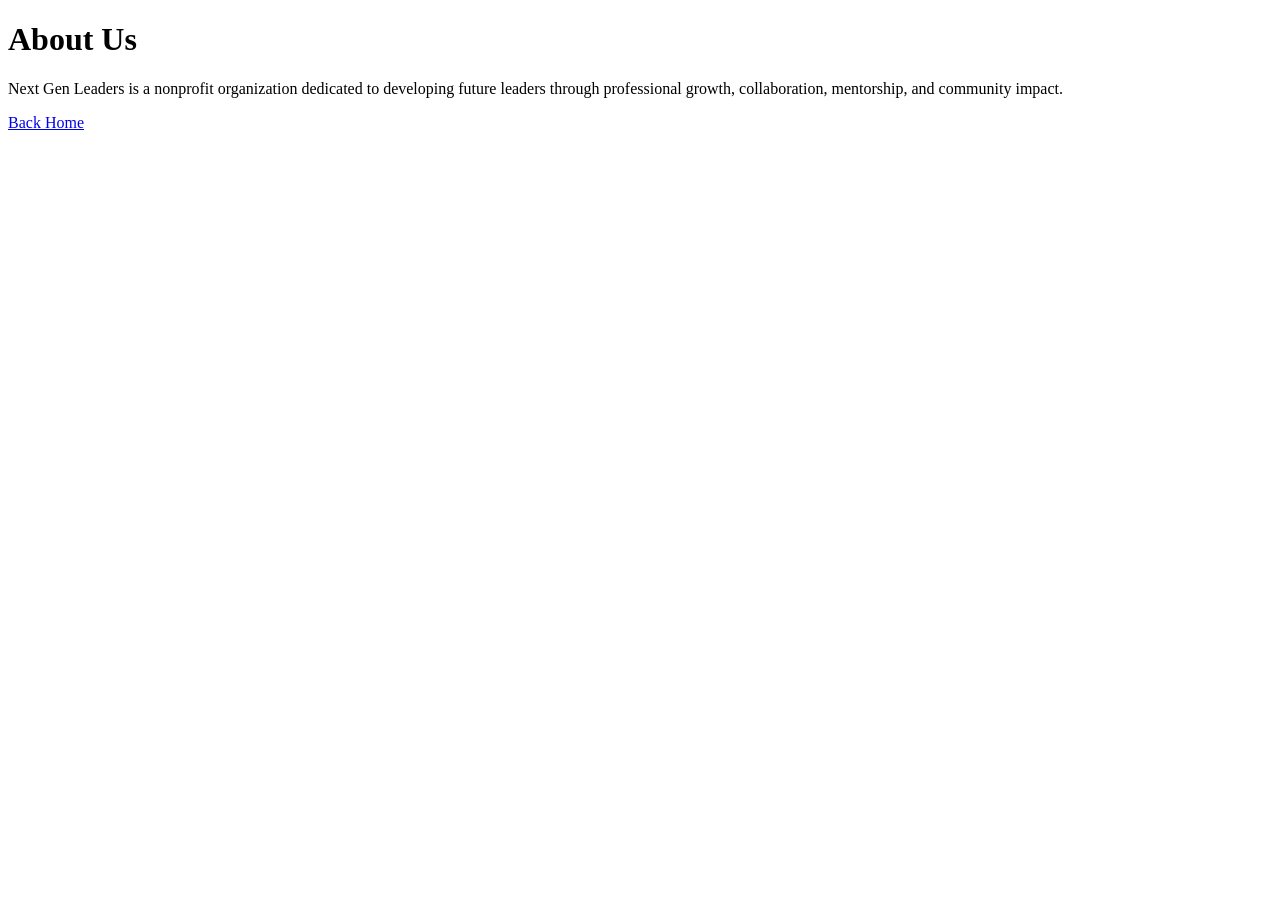
==== about.html @ 7ccaa820 "Create about.html" ====
<!DOCTYPE html>
<html>
<head>
  <title>About Us - Next Gen Leaders</title>
</head>
<body>
  <h1>About Us</h1>

  <p>
    Next Gen Leaders is a nonprofit organization dedicated to developing future leaders through professional growth, collaboration, mentorship, and community impact.
  </p>

  <a href="index.html">Back Home</a>
</body>
</html>
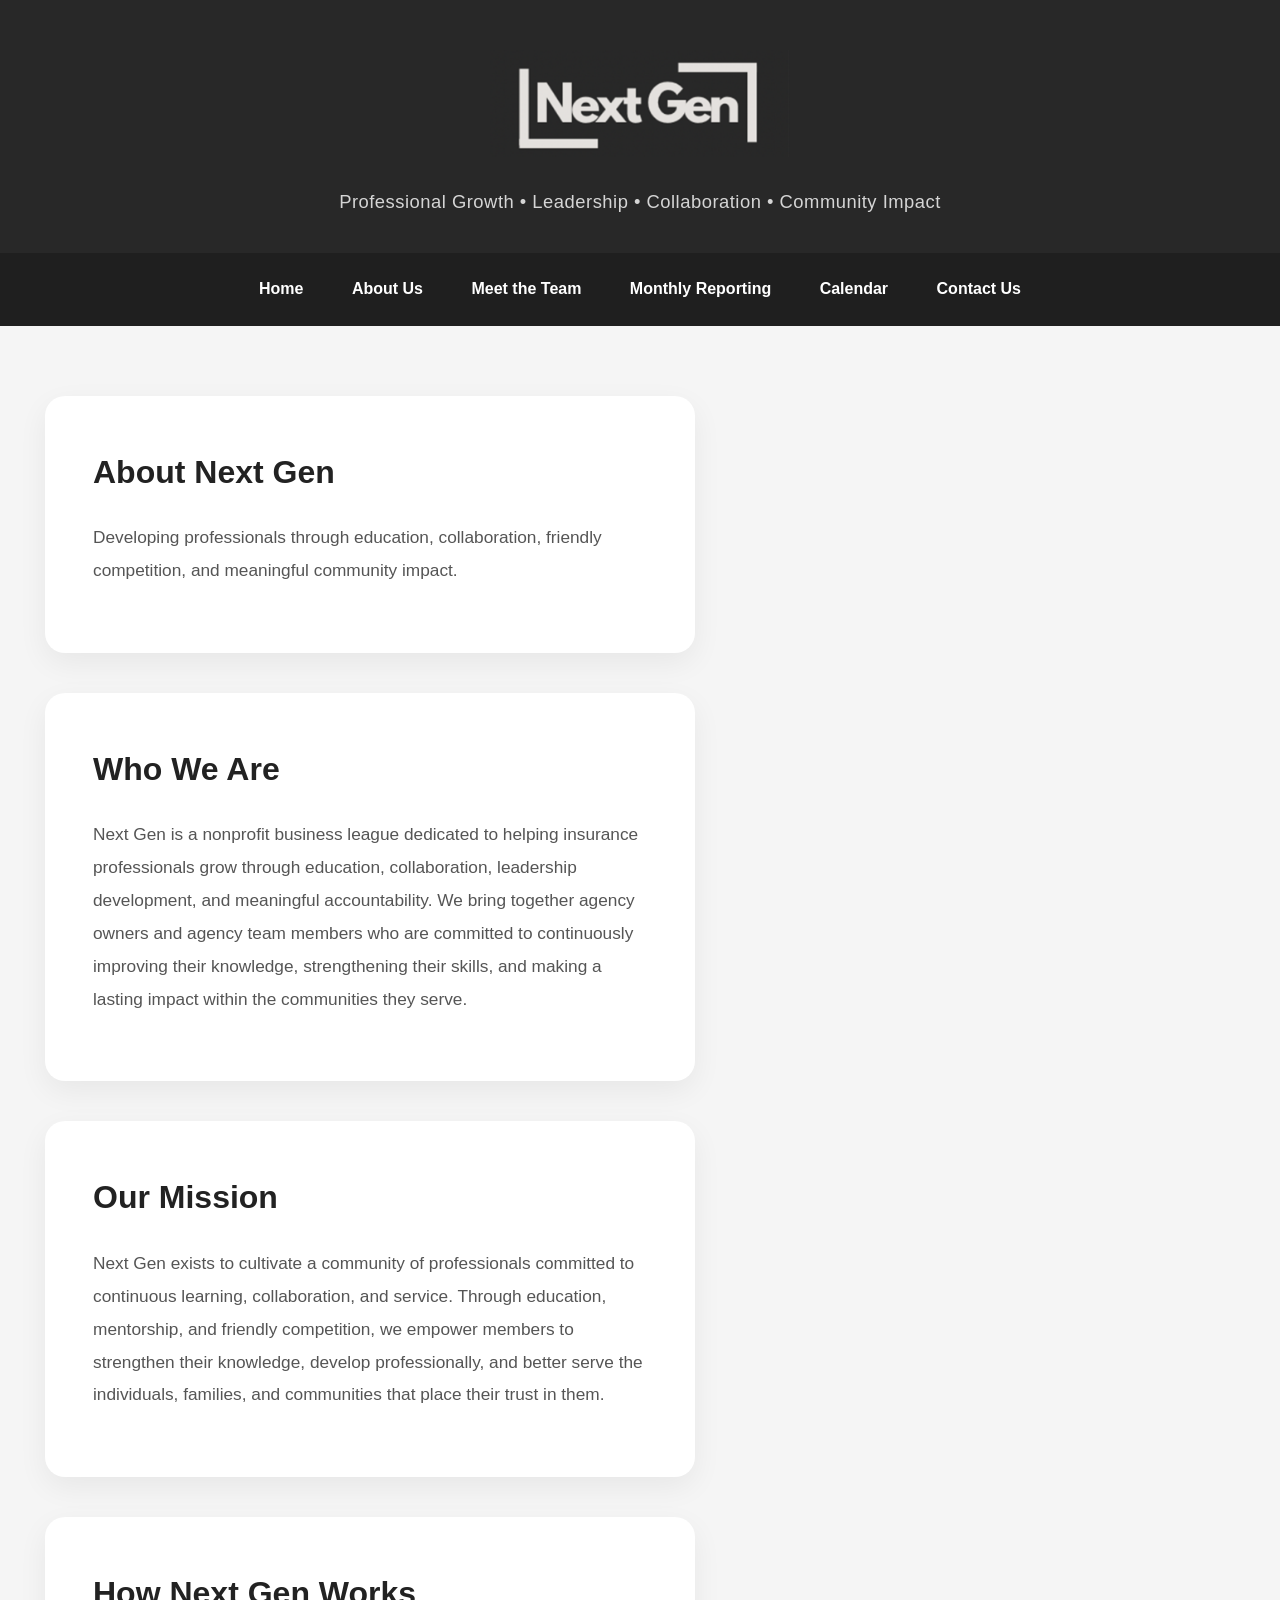
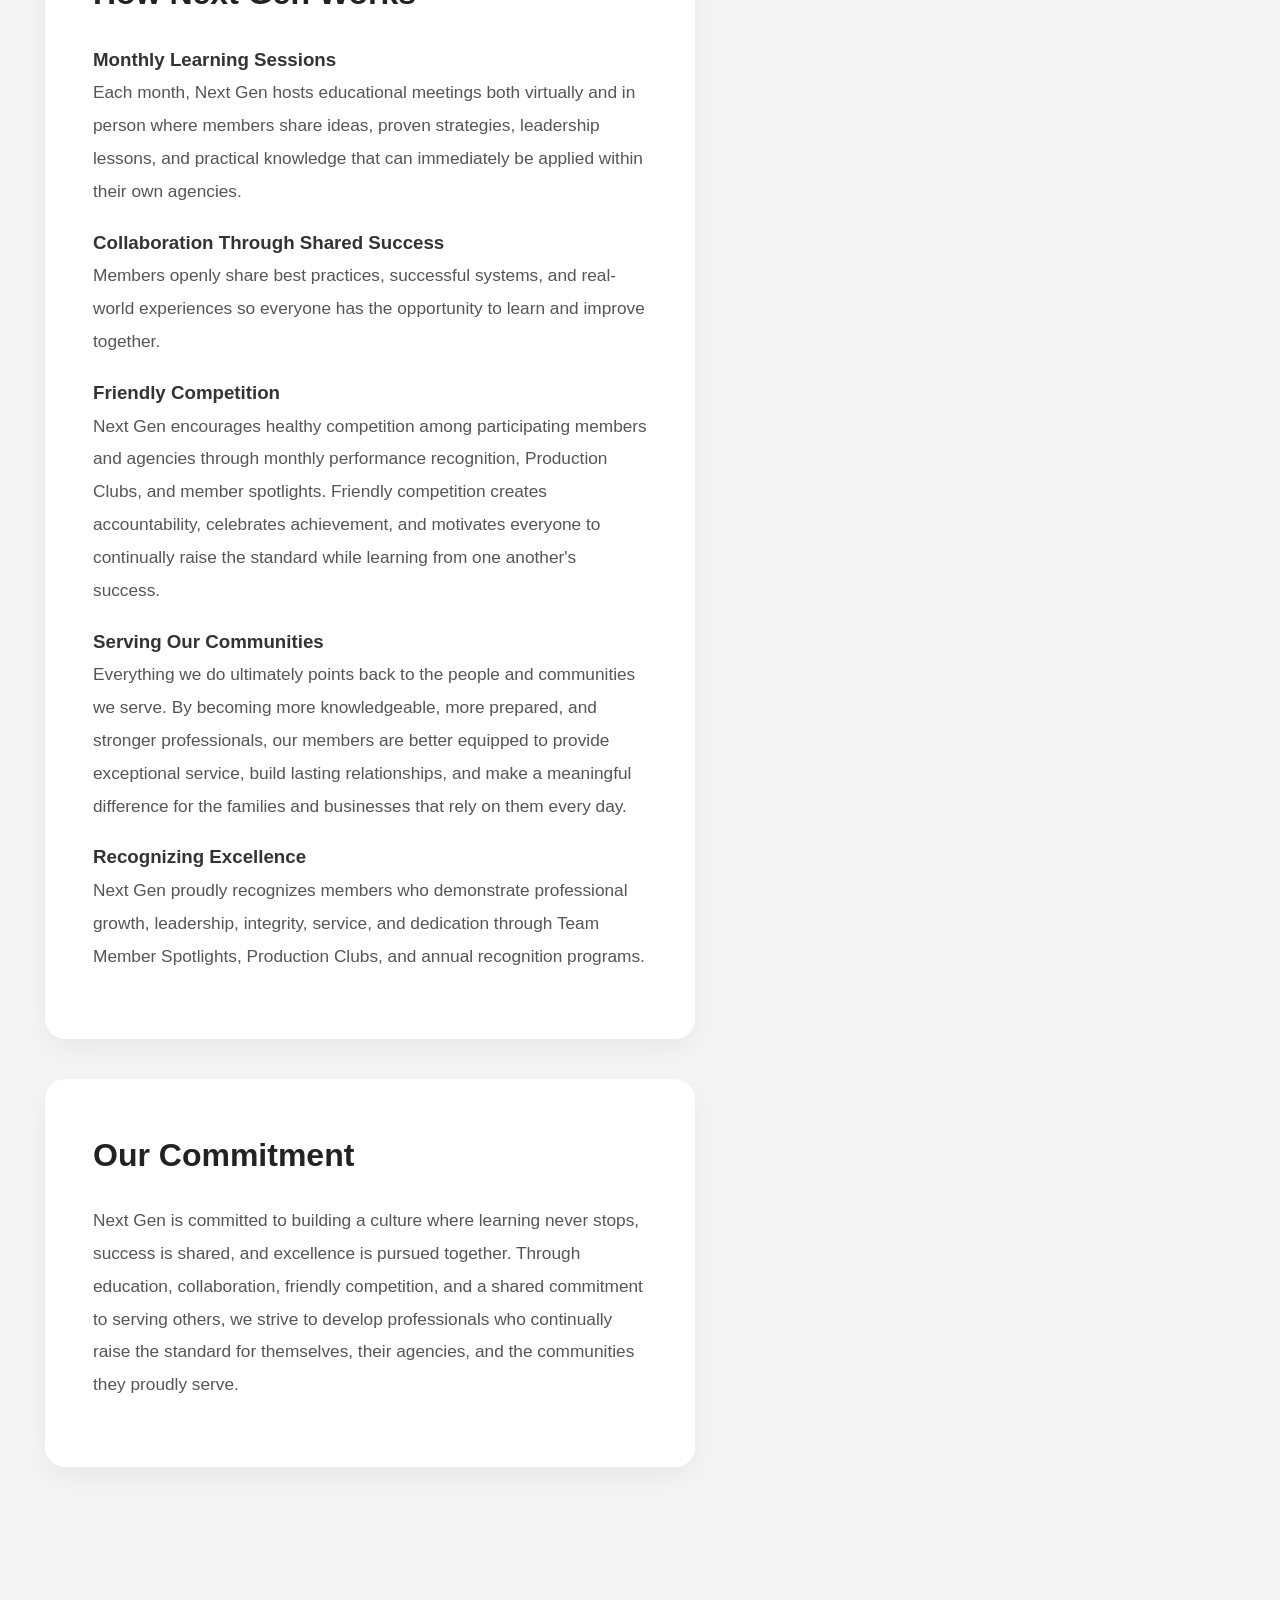
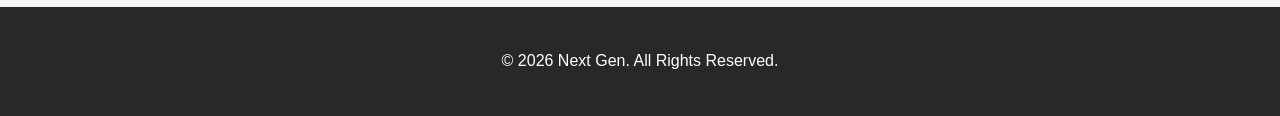
==== commit dddfd915: "Update about.html" ====
--- a/about.html
+++ b/about.html
@@ -1,15 +1,203 @@
 <!DOCTYPE html>
-<html>
+<html lang="en">
+
 <head>
-  <title>About Us - Next Gen Leaders</title>
+<meta charset="UTF-8">
+<meta name="viewport" content="width=device-width, initial-scale=1.0">
+<title>About Next Gen</title>
+
+<link rel="stylesheet" href="style.css">
+
 </head>
+
 <body>
-  <h1>About Us</h1>
-
-  <p>
-    Next Gen Leaders is a nonprofit organization dedicated to developing future leaders through professional growth, collaboration, mentorship, and community impact.
-  </p>
-
-  <a href="index.html">Back Home</a>
+
+<header>
+
+<img src="NEXTGENLOGO.png" alt="Next Gen Logo" class="logo">
+
+<p>
+Professional Growth • Leadership • Collaboration • Community Impact
+</p>
+
+</header>
+
+<nav>
+
+<a href="index.html">Home</a>
+<a href="about.html">About Us</a>
+<a href="team.html">Meet the Team</a>
+<a href="hours.html">Monthly Reporting</a>
+<a href="calendar.html">Calendar</a>
+<a href="contact.html">Contact Us</a>
+
+</nav>
+
+<section class="hero">
+
+<div class="top-cards">
+
+<div class="card">
+
+<h2>About Next Gen</h2>
+
+<p>
+Developing professionals through education, collaboration,
+friendly competition, and meaningful community impact.
+</p>
+
+</div>
+
+<div class="card">
+
+<h2>Who We Are</h2>
+
+<p>
+
+Next Gen is a nonprofit business league dedicated to helping insurance
+professionals grow through education, collaboration,
+leadership development, and meaningful accountability.
+
+We bring together agency owners and agency team members who
+are committed to continuously improving their knowledge,
+strengthening their skills,
+and making a lasting impact within the communities they serve.
+
+</p>
+
+</div>
+
+<div class="card">
+
+<h2>Our Mission</h2>
+
+<p>
+
+Next Gen exists to cultivate a community of professionals committed
+to continuous learning, collaboration, and service.
+
+Through education, mentorship, and friendly competition,
+we empower members to strengthen their knowledge,
+develop professionally,
+and better serve the individuals,
+families,
+and communities that place their trust in them.
+
+</p>
+
+</div>
+
+<div class="card">
+
+<h2>How Next Gen Works</h2>
+
+<h3>Monthly Learning Sessions</h3>
+
+<p>
+
+Each month, Next Gen hosts educational meetings both virtually
+and in person where members share ideas,
+proven strategies,
+leadership lessons,
+and practical knowledge that can immediately be applied
+within their own agencies.
+
+</p>
+
+<h3>Collaboration Through Shared Success</h3>
+
+<p>
+
+Members openly share best practices,
+successful systems,
+and real-world experiences so everyone has the opportunity
+to learn and improve together.
+
+</p>
+
+<h3>Friendly Competition</h3>
+
+<p>
+
+Next Gen encourages healthy competition among participating
+members and agencies through monthly performance recognition,
+Production Clubs,
+and member spotlights.
+
+Friendly competition creates accountability,
+celebrates achievement,
+and motivates everyone to continually raise the standard
+while learning from one another's success.
+
+</p>
+
+<h3>Serving Our Communities</h3>
+
+<p>
+
+Everything we do ultimately points back to the people and
+communities we serve.
+
+By becoming more knowledgeable,
+more prepared,
+and stronger professionals,
+our members are better equipped to provide exceptional service,
+build lasting relationships,
+and make a meaningful difference for the families and businesses
+that rely on them every day.
+
+</p>
+
+<h3>Recognizing Excellence</h3>
+
+<p>
+
+Next Gen proudly recognizes members who demonstrate
+professional growth,
+leadership,
+integrity,
+service,
+and dedication through Team Member Spotlights,
+Production Clubs,
+and annual recognition programs.
+
+</p>
+
+</div>
+
+<div class="card">
+
+<h2>Our Commitment</h2>
+
+<p>
+
+Next Gen is committed to building a culture where learning never stops,
+success is shared,
+and excellence is pursued together.
+
+Through education,
+collaboration,
+friendly competition,
+and a shared commitment to serving others,
+we strive to develop professionals who continually raise the standard
+for themselves,
+their agencies,
+and the communities they proudly serve.
+
+</p>
+
+</div>
+
+</div>
+
+</section>
+
+<footer>
+
+<p>© 2026 Next Gen. All Rights Reserved.</p>
+
+</footer>
+
 </body>
+
 </html>
--- a/style.css
+++ b/style.css
@@ -0,0 +1,202 @@
+*{
+margin:0;
+padding:0;
+box-sizing:border-box;
+}
+
+body{
+font-family:Arial, Helvetica, sans-serif;
+background:#f5f5f5;
+color:#333;
+line-height:1.8;
+}
+
+/* ================= HEADER ================= */
+
+header{
+background:#282828;
+color:white;
+text-align:center;
+padding:50px 20px 35px;
+}
+
+.logo{
+width:300px;
+max-width:90%;
+margin-bottom:18px;
+}
+
+header p{
+color:#d5d5d5;
+font-size:1.15rem;
+letter-spacing:.5px;
+}
+
+/* ================= HERO ================= */
+
+.hero-image{
+height:500px;
+background:
+linear-gradient(rgba(0,0,0,.45),rgba(0,0,0,.45)),
+url(‘https://images.unsplash.com/photo-1522202176988-66273c2fd55f’);
+background-size:cover;
+background-position:center;
+}
+
+.hero-overlay{
+height:100%;
+display:flex;
+flex-direction:column;
+justify-content:center;
+align-items:center;
+text-align:center;
+color:white;
+padding:20px;
+}
+
+.hero-overlay h2{
+font-size:3.6rem;
+margin-bottom:18px;
+font-weight:700;
+}
+
+.hero-overlay p{
+font-size:1.3rem;
+max-width:750px;
+margin-bottom:30px;
+}
+
+/* ================= NAV ================= */
+
+nav{
+background:#1f1f1f;
+padding:22px;
+text-align:center;
+}
+
+nav a{
+color:white;
+text-decoration:none;
+margin:0 22px;
+font-weight:600;
+transition:.25s;
+}
+
+nav a:hover{
+color:#d9d9d9;
+}
+
+/* ================= PAGE ================= */
+
+.hero{
+max-width:1500px;
+margin:auto;
+padding:70px 45px;
+display:grid;
+grid-template-columns:1.3fr 1fr;
+gap:40px;
+}
+
+/* LEFT COLUMN */
+
+.top-cards{
+display:flex;
+flex-direction:column;
+gap:40px;
+}
+
+/* RIGHT COLUMN */
+
+.bottom-cards{
+display:flex;
+flex-direction:column;
+gap:40px;
+}
+
+/* ================= CARDS ================= */
+
+.card{
+background:white;
+border-radius:20px;
+padding:48px;
+box-shadow:0 10px 30px rgba(0,0,0,.06);
+transition:.25s ease;
+}
+
+.card:hover{
+transform:translateY(-8px);
+box-shadow:0 18px 45px rgba(0,0,0,.10);
+}
+
+.card h2{
+color:#222;
+font-size:2rem;
+margin-bottom:20px;
+}
+
+.card p{
+color:#555;
+font-size:1.08rem;
+line-height:1.9;
+margin-bottom:18px;
+}
+
+/* ================= BUTTON ================= */
+
+.button{
+display:inline-block;
+background:#282828;
+color:white;
+text-decoration:none;
+padding:15px 34px;
+border-radius:999px;
+font-weight:bold;
+transition:.25s;
+}
+
+.button:hover{
+background:#111;
+}
+
+/* ================= FOOTER ================= */
+
+footer{
+background:#282828;
+color:white;
+text-align:center;
+padding:40px;
+margin-top:70px;
+}
+
+/* ================= MOBILE ================= */
+
+@media(max-width:1000px){
+
+.hero{
+    grid-template-columns:1fr;
+    padding:45px 20px;
+}
+.hero-image{
+    height:350px;
+}
+.hero-overlay h2{
+    font-size:2.4rem;
+}
+nav{
+    padding:16px;
+}
+nav a{
+    display:inline-block;
+    margin:8px 10px;
+}
+.card{
+    padding:32px;
+}
+.card h2{
+    font-size:1.6rem;
+}
+.logo{
+    width:240px;
+}
+
+}
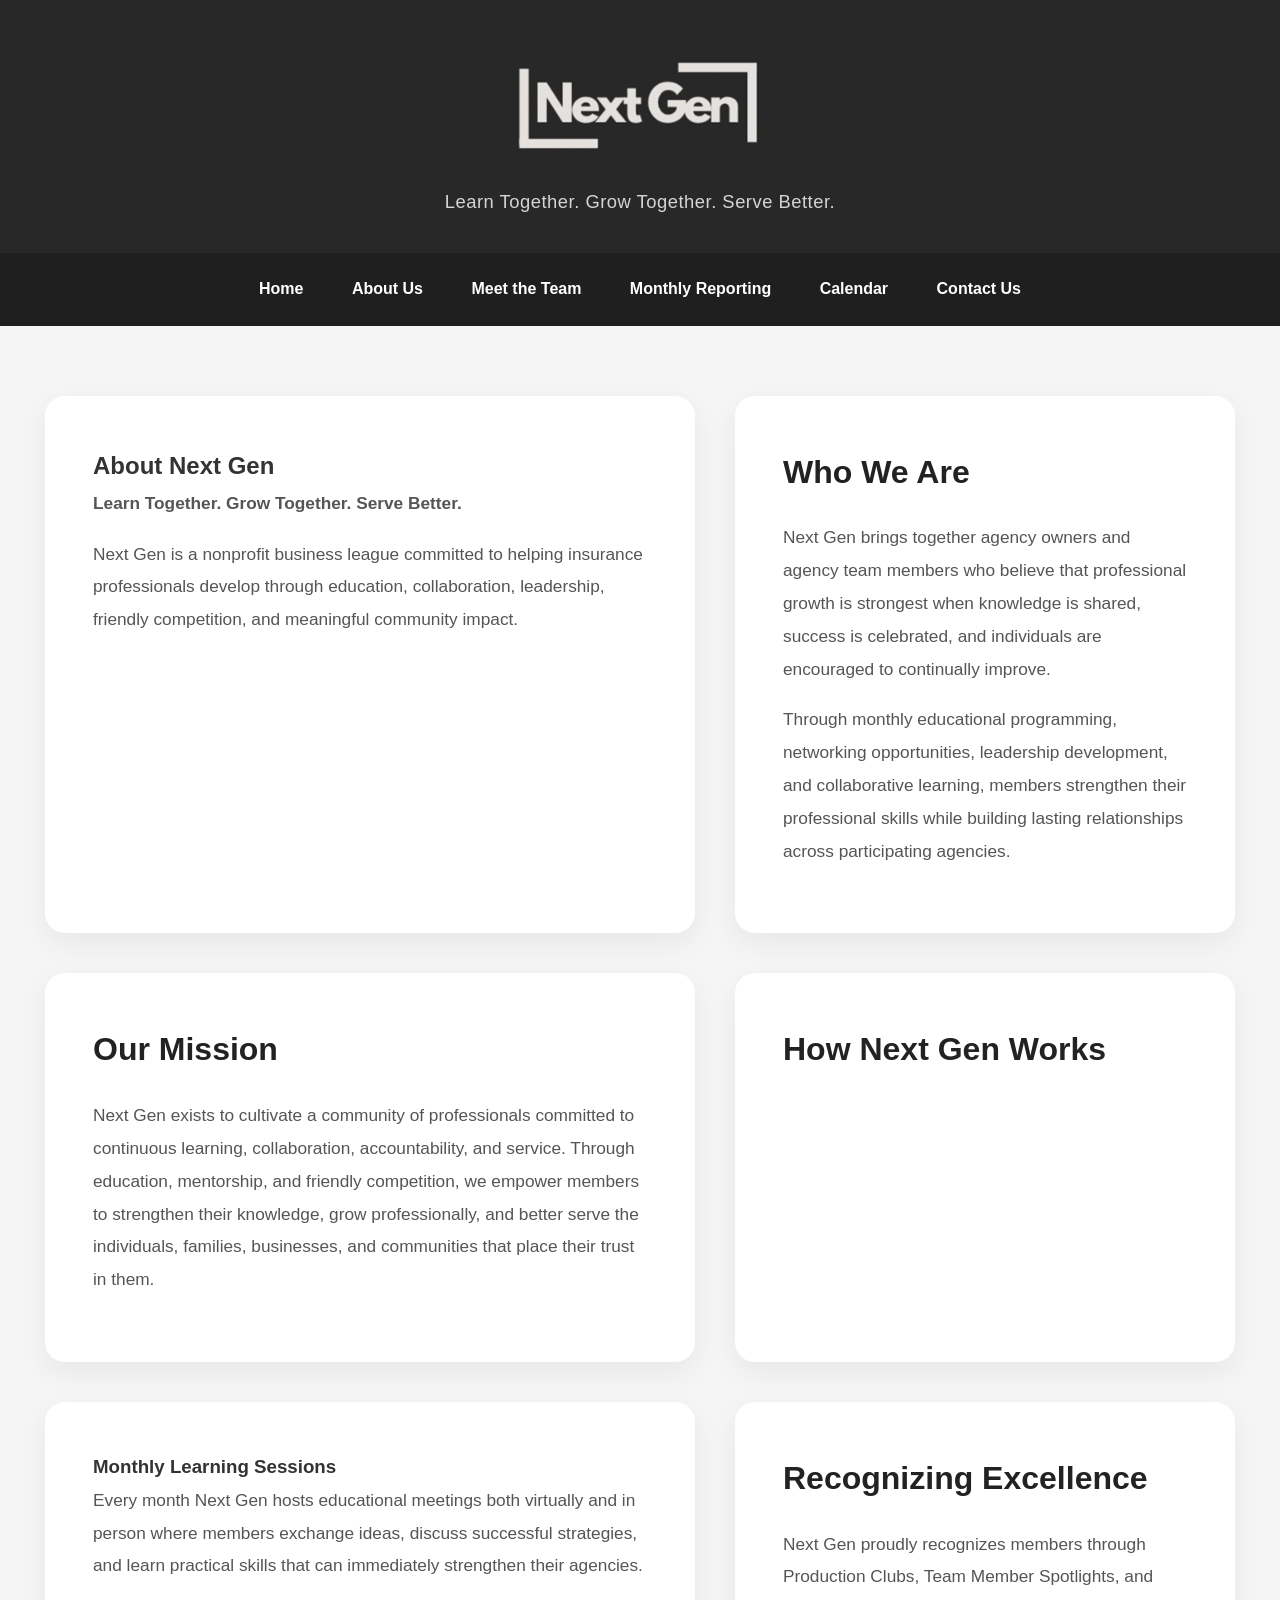
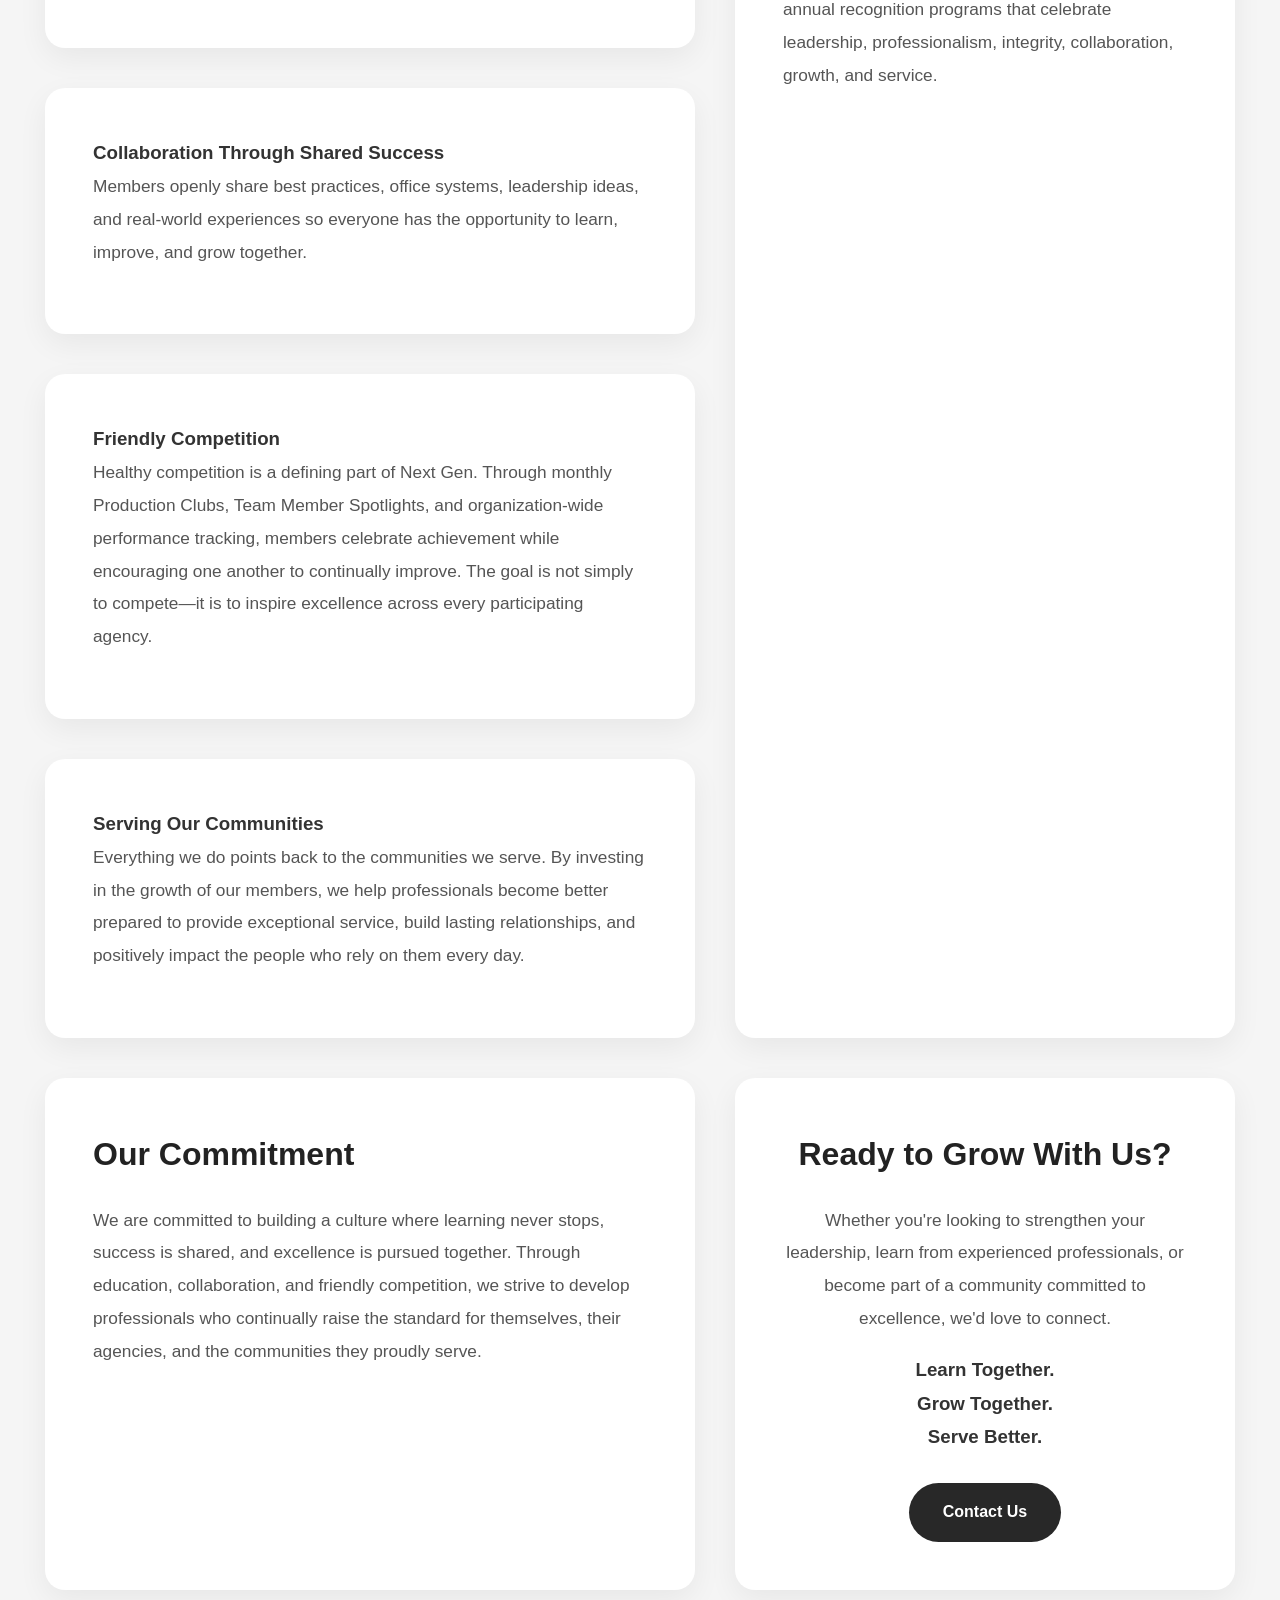
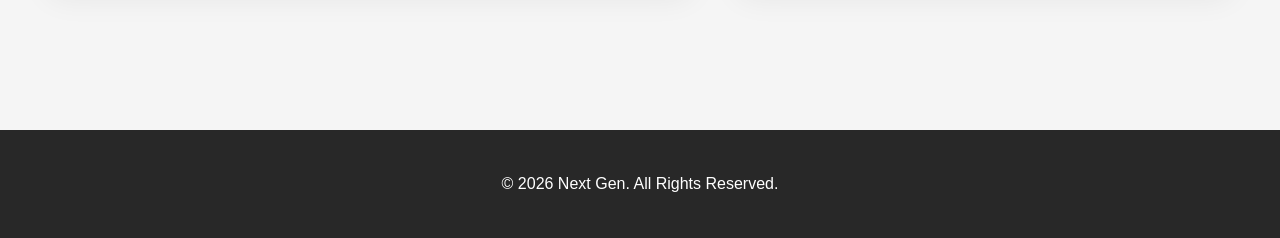
==== commit 5118c785: "Add files via upload" ====
--- a/about.html
+++ b/about.html
@@ -1,203 +1,100 @@
 <!DOCTYPE html>
 <html lang="en">
-
 <head>
 <meta charset="UTF-8">
 <meta name="viewport" content="width=device-width, initial-scale=1.0">
 <title>About Next Gen</title>
-
 <link rel="stylesheet" href="style.css">
-
 </head>
-
 <body>
 
 <header>
-
-<img src="NEXTGENLOGO.png" alt="Next Gen Logo" class="logo">
-
-<p>
-Professional Growth • Leadership • Collaboration • Community Impact
-</p>
-
+    <img src="NEXTGENLOGO.png" alt="Next Gen Logo" class="logo">
+    <p>Learn Together. Grow Together. Serve Better.</p>
 </header>
 
 <nav>
-
-<a href="index.html">Home</a>
-<a href="about.html">About Us</a>
-<a href="team.html">Meet the Team</a>
-<a href="hours.html">Monthly Reporting</a>
-<a href="calendar.html">Calendar</a>
-<a href="contact.html">Contact Us</a>
-
+    <a href="index.html">Home</a>
+    <a href="about.html">About Us</a>
+    <a href="team.html">Meet the Team</a>
+    <a href="hours.html">Monthly Reporting</a>
+    <a href="calendar.html">Calendar</a>
+    <a href="contact.html">Contact Us</a>
 </nav>
 
 <section class="hero">
 
-<div class="top-cards">
+<div class="card">
+<h1>About Next Gen</h1>
+<p><strong>Learn Together. Grow Together. Serve Better.</strong></p>
+<p>Next Gen is a nonprofit business league committed to helping insurance professionals develop through education, collaboration, leadership, friendly competition, and meaningful community impact.</p>
+</div>
 
 <div class="card">
+<h2>Who We Are</h2>
+<p>Next Gen brings together agency owners and agency team members who believe that professional growth is strongest when knowledge is shared, success is celebrated, and individuals are encouraged to continually improve.</p>
 
-<h2>About Next Gen</h2>
+<p>Through monthly educational programming, networking opportunities, leadership development, and collaborative learning, members strengthen their professional skills while building lasting relationships across participating agencies.</p>
+</div>
 
-<p>
-Developing professionals through education, collaboration,
-friendly competition, and meaningful community impact.
-</p>
+<div class="card">
+<h2>Our Mission</h2>
+
+<p>Next Gen exists to cultivate a community of professionals committed to continuous learning, collaboration, accountability, and service. Through education, mentorship, and friendly competition, we empower members to strengthen their knowledge, grow professionally, and better serve the individuals, families, businesses, and communities that place their trust in them.</p>
 
 </div>
 
 <div class="card">
+<h2>How Next Gen Works</h2>
+</div>
 
-<h2>Who We Are</h2>
+<div class="bottom-cards">
 
-<p>
+<div class="card">
+<h3>Monthly Learning Sessions</h3>
+<p>Every month Next Gen hosts educational meetings both virtually and in person where members exchange ideas, discuss successful strategies, and learn practical skills that can immediately strengthen their agencies.</p>
+</div>
 
-Next Gen is a nonprofit business league dedicated to helping insurance
-professionals grow through education, collaboration,
-leadership development, and meaningful accountability.
+<div class="card">
+<h3>Collaboration Through Shared Success</h3>
+<p>Members openly share best practices, office systems, leadership ideas, and real-world experiences so everyone has the opportunity to learn, improve, and grow together.</p>
+</div>
 
-We bring together agency owners and agency team members who
-are committed to continuously improving their knowledge,
-strengthening their skills,
-and making a lasting impact within the communities they serve.
+<div class="card">
+<h3>Friendly Competition</h3>
+<p>Healthy competition is a defining part of Next Gen. Through monthly Production Clubs, Team Member Spotlights, and organization-wide performance tracking, members celebrate achievement while encouraging one another to continually improve. The goal is not simply to compete—it is to inspire excellence across every participating agency.</p>
+</div>
 
-</p>
+<div class="card">
+<h3>Serving Our Communities</h3>
+<p>Everything we do points back to the communities we serve. By investing in the growth of our members, we help professionals become better prepared to provide exceptional service, build lasting relationships, and positively impact the people who rely on them every day.</p>
+</div>
 
 </div>
 
 <div class="card">
-
-<h2>Our Mission</h2>
-
-<p>
-
-Next Gen exists to cultivate a community of professionals committed
-to continuous learning, collaboration, and service.
-
-Through education, mentorship, and friendly competition,
-we empower members to strengthen their knowledge,
-develop professionally,
-and better serve the individuals,
-families,
-and communities that place their trust in them.
-
-</p>
-
+<h2>Recognizing Excellence</h2>
+<p>Next Gen proudly recognizes members through Production Clubs, Team Member Spotlights, and annual recognition programs that celebrate leadership, professionalism, integrity, collaboration, growth, and service.</p>
 </div>
 
 <div class="card">
-
-<h2>How Next Gen Works</h2>
-
-<h3>Monthly Learning Sessions</h3>
-
-<p>
-
-Each month, Next Gen hosts educational meetings both virtually
-and in person where members share ideas,
-proven strategies,
-leadership lessons,
-and practical knowledge that can immediately be applied
-within their own agencies.
-
-</p>
-
-<h3>Collaboration Through Shared Success</h3>
-
-<p>
-
-Members openly share best practices,
-successful systems,
-and real-world experiences so everyone has the opportunity
-to learn and improve together.
-
-</p>
-
-<h3>Friendly Competition</h3>
-
-<p>
-
-Next Gen encourages healthy competition among participating
-members and agencies through monthly performance recognition,
-Production Clubs,
-and member spotlights.
-
-Friendly competition creates accountability,
-celebrates achievement,
-and motivates everyone to continually raise the standard
-while learning from one another's success.
-
-</p>
-
-<h3>Serving Our Communities</h3>
-
-<p>
-
-Everything we do ultimately points back to the people and
-communities we serve.
-
-By becoming more knowledgeable,
-more prepared,
-and stronger professionals,
-our members are better equipped to provide exceptional service,
-build lasting relationships,
-and make a meaningful difference for the families and businesses
-that rely on them every day.
-
-</p>
-
-<h3>Recognizing Excellence</h3>
-
-<p>
-
-Next Gen proudly recognizes members who demonstrate
-professional growth,
-leadership,
-integrity,
-service,
-and dedication through Team Member Spotlights,
-Production Clubs,
-and annual recognition programs.
-
-</p>
-
+<h2>Our Commitment</h2>
+<p>We are committed to building a culture where learning never stops, success is shared, and excellence is pursued together. Through education, collaboration, and friendly competition, we strive to develop professionals who continually raise the standard for themselves, their agencies, and the communities they proudly serve.</p>
 </div>
 
-<div class="card">
-
-<h2>Our Commitment</h2>
-
-<p>
-
-Next Gen is committed to building a culture where learning never stops,
-success is shared,
-and excellence is pursued together.
-
-Through education,
-collaboration,
-friendly competition,
-and a shared commitment to serving others,
-we strive to develop professionals who continually raise the standard
-for themselves,
-their agencies,
-and the communities they proudly serve.
-
-</p>
-
-</div>
-
+<div class="card" style="text-align:center;">
+<h2>Ready to Grow With Us?</h2>
+<p>Whether you're looking to strengthen your leadership, learn from experienced professionals, or become part of a community committed to excellence, we'd love to connect.</p>
+<h3>Learn Together.<br>Grow Together.<br>Serve Better.</h3>
+<br>
+<a href="contact.html" class="button">Contact Us</a>
 </div>
 
 </section>
 
 <footer>
-
 <p>© 2026 Next Gen. All Rights Reserved.</p>
-
 </footer>
 
 </body>
-
 </html>
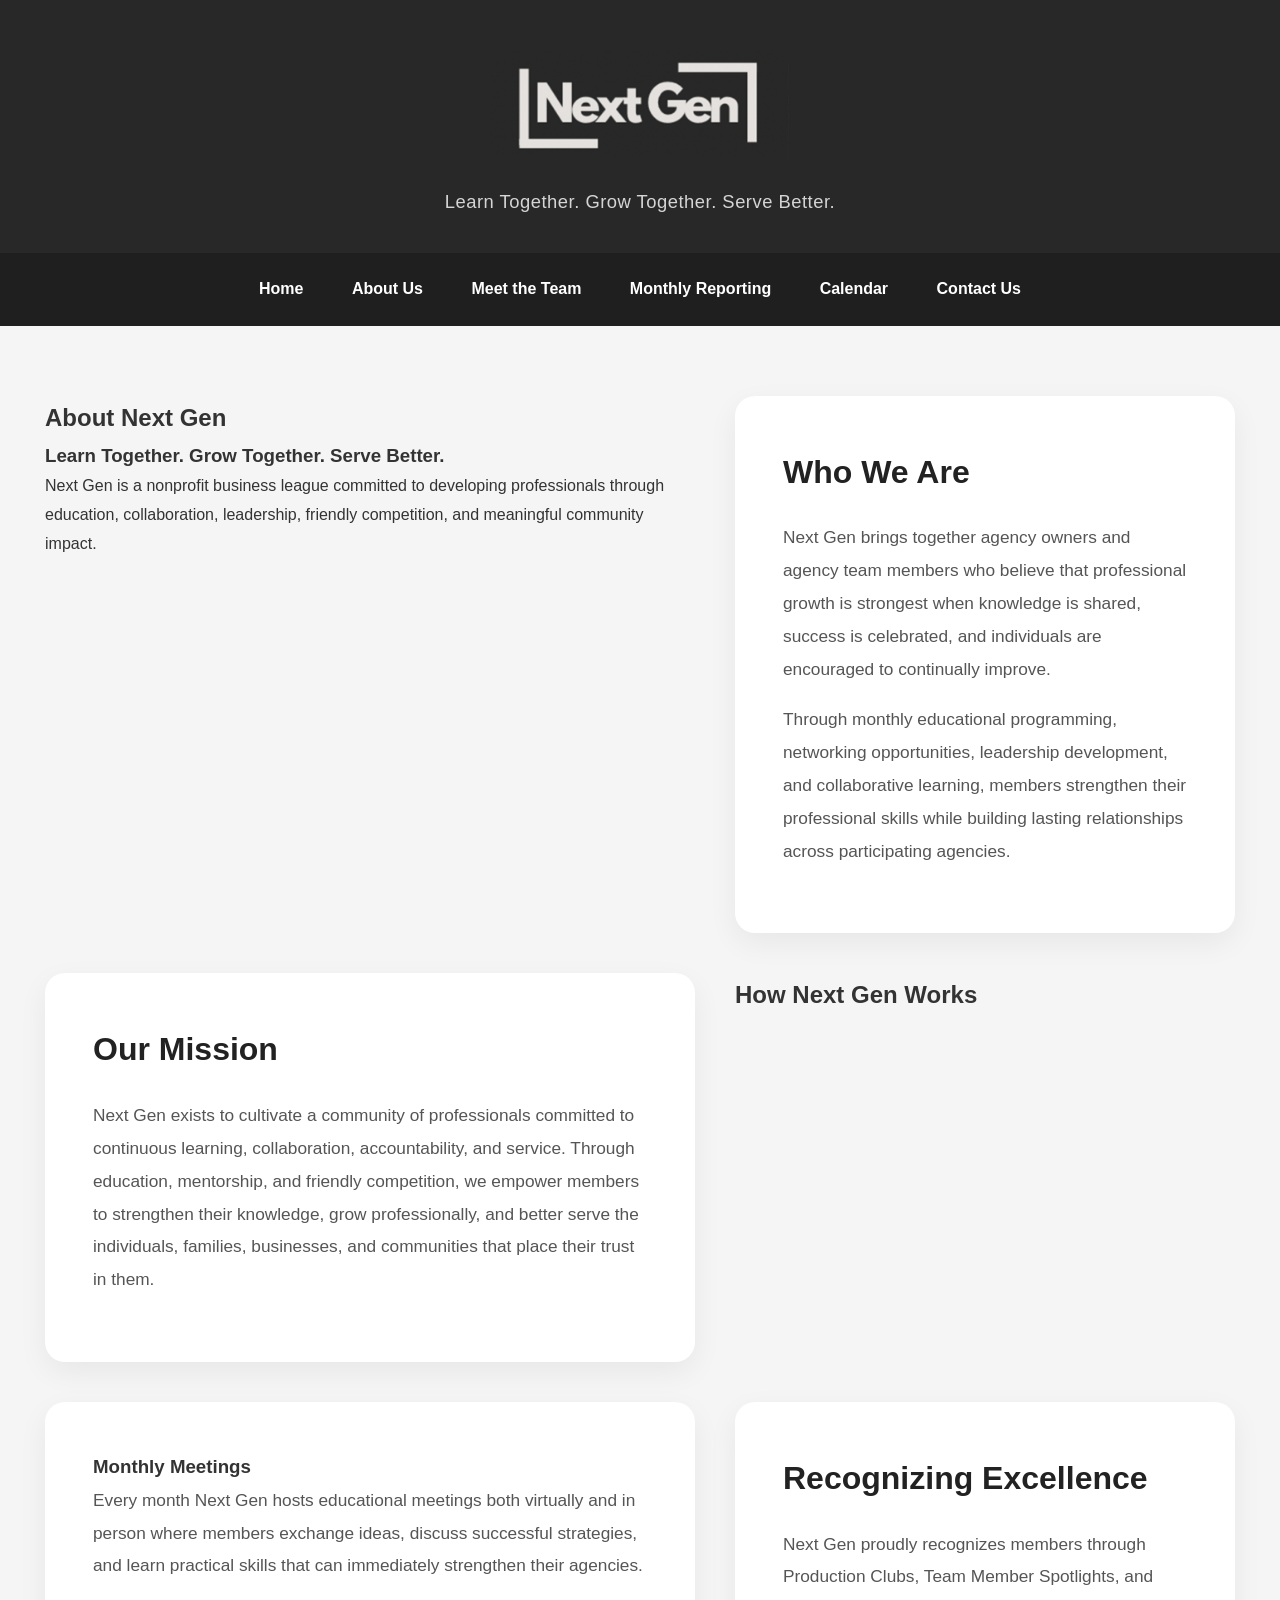
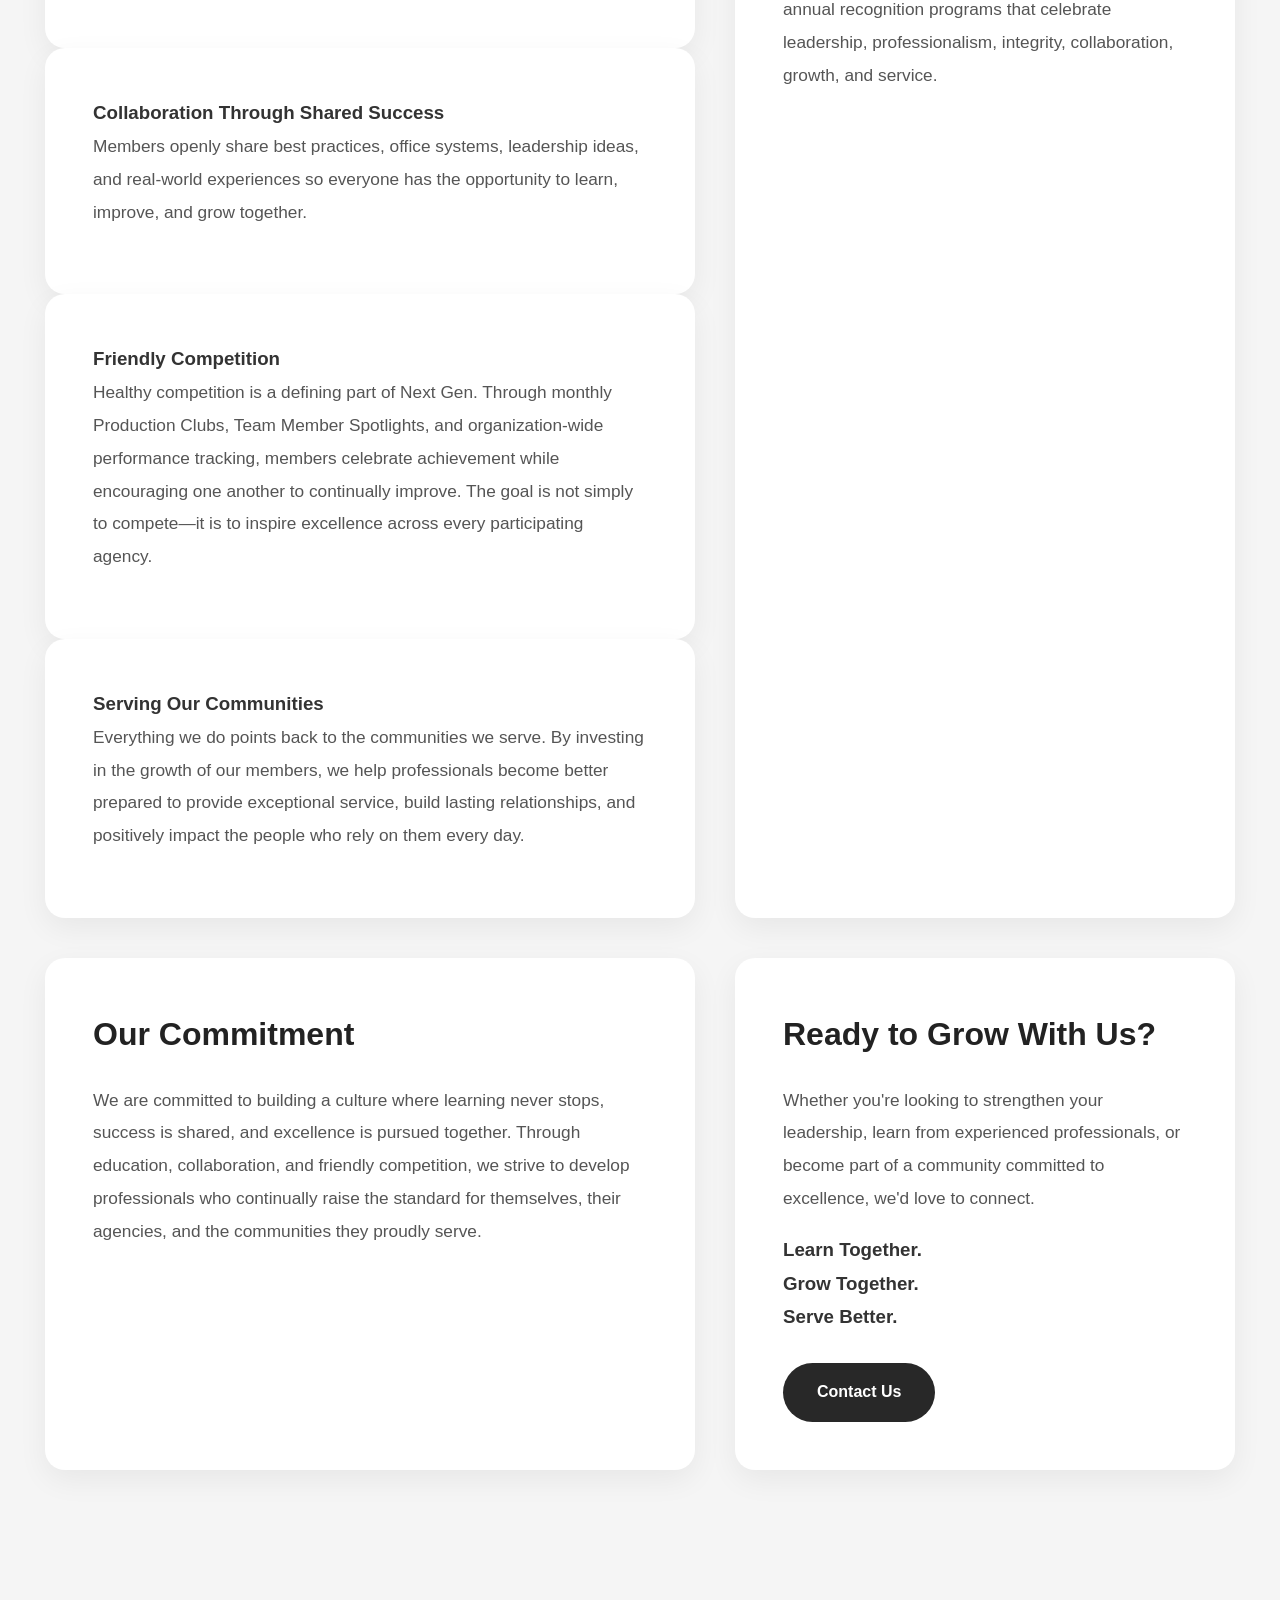
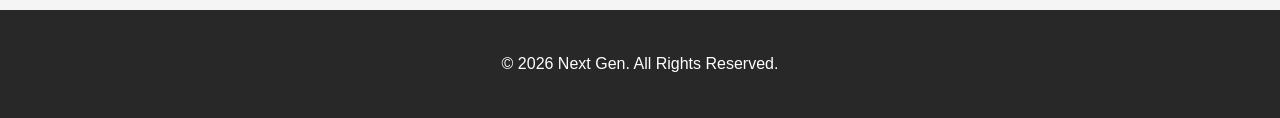
==== commit 89f0b264: "Update about.html" ====
--- a/about.html
+++ b/about.html
@@ -24,10 +24,24 @@
 
 <section class="hero">
 
-<div class="card">
+<div class="about-hero">
+
 <h1>About Next Gen</h1>
-<p><strong>Learn Together. Grow Together. Serve Better.</strong></p>
-<p>Next Gen is a nonprofit business league committed to helping insurance professionals develop through education, collaboration, leadership, friendly competition, and meaningful community impact.</p>
+
+<h3>Learn Together. Grow Together. Serve Better.</h3>
+
+<p>
+
+Next Gen is a nonprofit business league committed to developing
+
+professionals through education, collaboration,
+
+leadership, friendly competition,
+
+and meaningful community impact.
+
+</p>
+
 </div>
 
 <div class="card">
@@ -44,14 +58,16 @@
 
 </div>
 
+<h2 class="section-title">
+
+How Next Gen Works
+
+</h2>
+    
+<div class="feature-grid">
+    
 <div class="card">
-<h2>How Next Gen Works</h2>
-</div>
-
-<div class="bottom-cards">
-
-<div class="card">
-<h3>Monthly Learning Sessions</h3>
+<h3>Monthly Meetings</h3>
 <p>Every month Next Gen hosts educational meetings both virtually and in person where members exchange ideas, discuss successful strategies, and learn practical skills that can immediately strengthen their agencies.</p>
 </div>
 
@@ -82,7 +98,7 @@
 <p>We are committed to building a culture where learning never stops, success is shared, and excellence is pursued together. Through education, collaboration, and friendly competition, we strive to develop professionals who continually raise the standard for themselves, their agencies, and the communities they proudly serve.</p>
 </div>
 
-<div class="card" style="text-align:center;">
+<div class="card cta-card">
 <h2>Ready to Grow With Us?</h2>
 <p>Whether you're looking to strengthen your leadership, learn from experienced professionals, or become part of a community committed to excellence, we'd love to connect.</p>
 <h3>Learn Together.<br>Grow Together.<br>Serve Better.</h3>
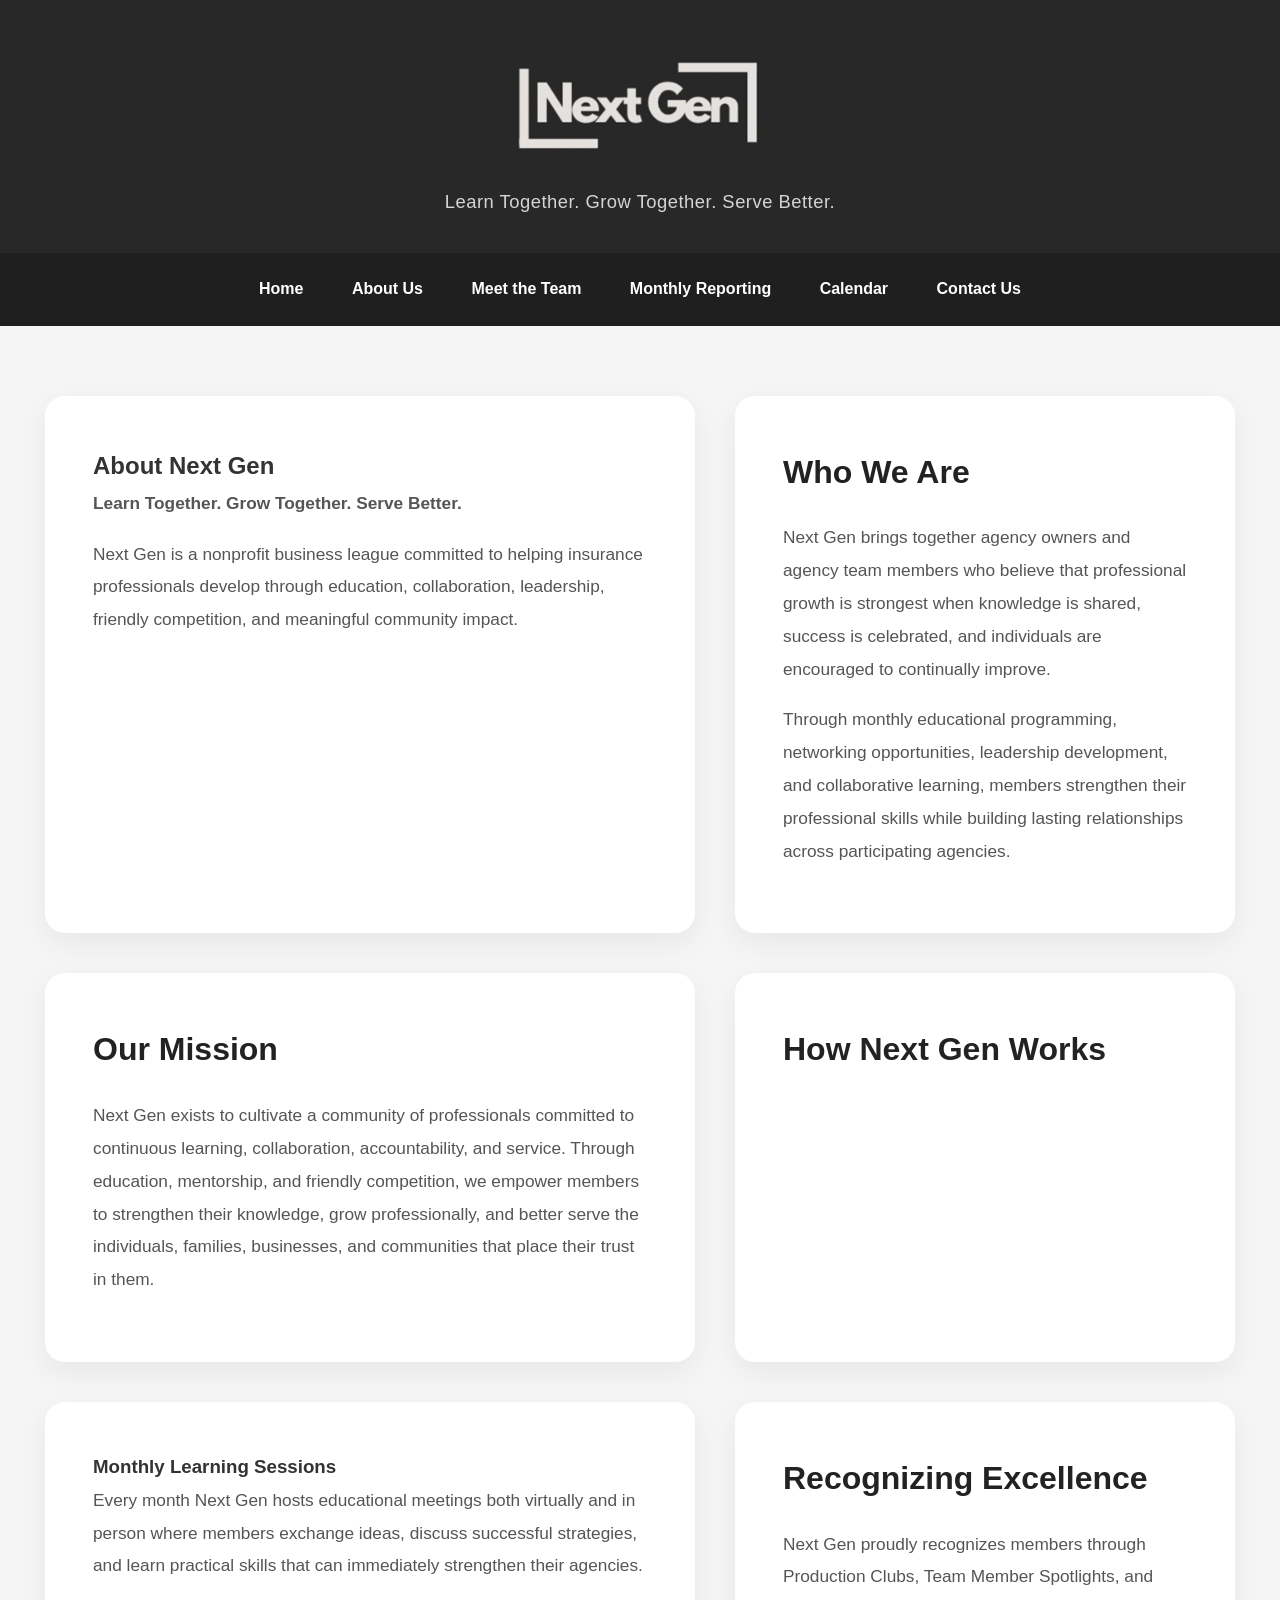
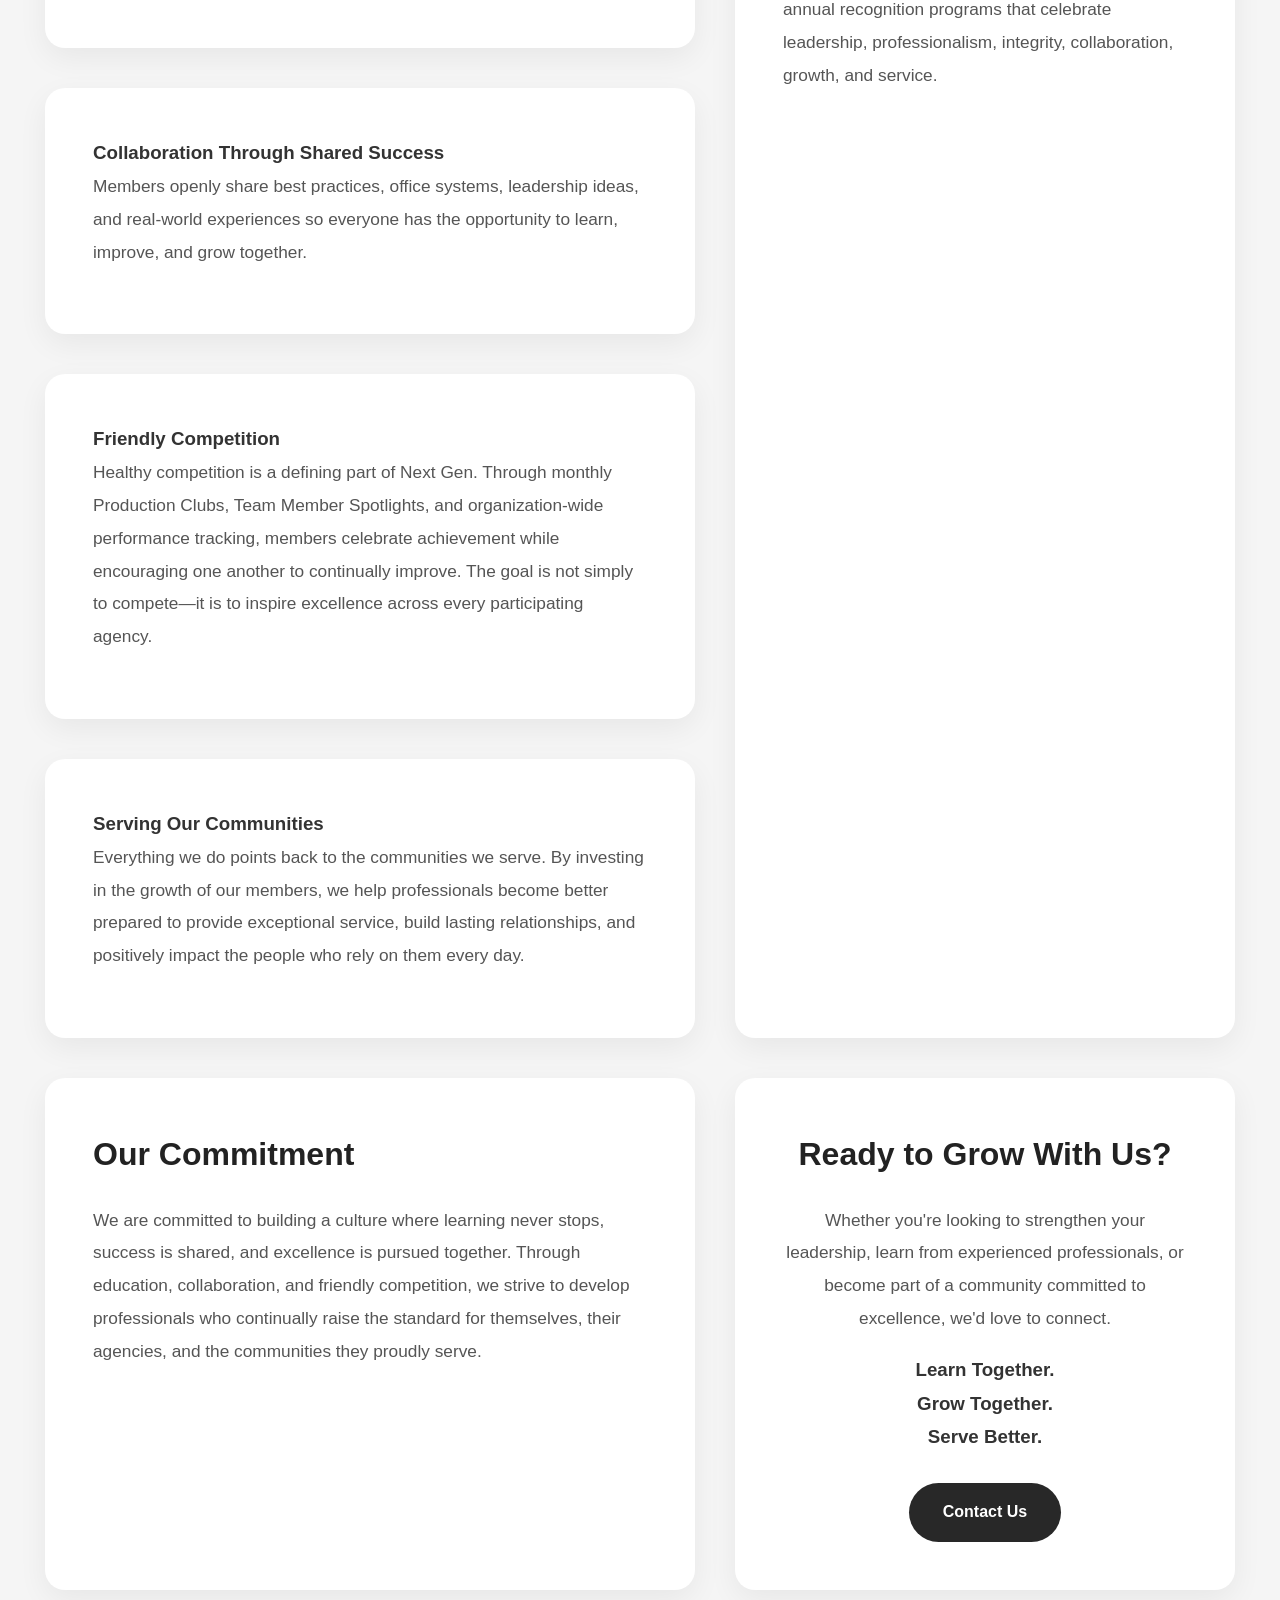
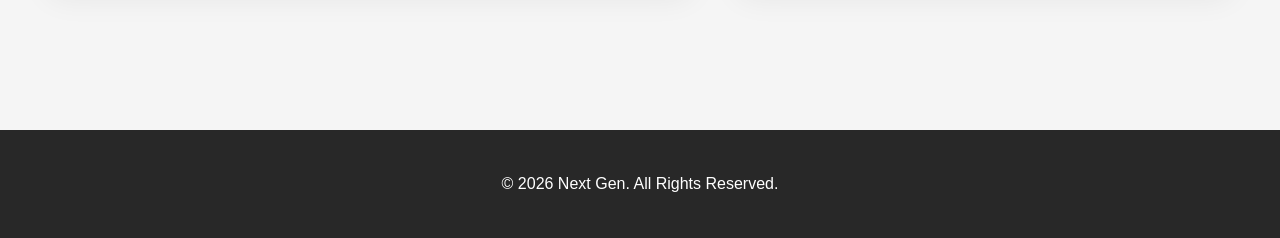
==== commit acde443d: "Update about.html" ====
--- a/about.html
+++ b/about.html
@@ -24,24 +24,10 @@
 
 <section class="hero">
 
-<div class="about-hero">
-
+<div class="card">
 <h1>About Next Gen</h1>
-
-<h3>Learn Together. Grow Together. Serve Better.</h3>
-
-<p>
-
-Next Gen is a nonprofit business league committed to developing
-
-professionals through education, collaboration,
-
-leadership, friendly competition,
-
-and meaningful community impact.
-
-</p>
-
+<p><strong>Learn Together. Grow Together. Serve Better.</strong></p>
+<p>Next Gen is a nonprofit business league committed to helping insurance professionals develop through education, collaboration, leadership, friendly competition, and meaningful community impact.</p>
 </div>
 
 <div class="card">
@@ -58,16 +44,14 @@
 
 </div>
 
-<h2 class="section-title">
+<div class="card">
+<h2>How Next Gen Works</h2>
+</div>
 
-How Next Gen Works
+<div class="bottom-cards">
 
-</h2>
-    
-<div class="feature-grid">
-    
 <div class="card">
-<h3>Monthly Meetings</h3>
+<h3>Monthly Learning Sessions</h3>
 <p>Every month Next Gen hosts educational meetings both virtually and in person where members exchange ideas, discuss successful strategies, and learn practical skills that can immediately strengthen their agencies.</p>
 </div>
 
@@ -98,7 +82,7 @@
 <p>We are committed to building a culture where learning never stops, success is shared, and excellence is pursued together. Through education, collaboration, and friendly competition, we strive to develop professionals who continually raise the standard for themselves, their agencies, and the communities they proudly serve.</p>
 </div>
 
-<div class="card cta-card">
+<div class="card" style="text-align:center;">
 <h2>Ready to Grow With Us?</h2>
 <p>Whether you're looking to strengthen your leadership, learn from experienced professionals, or become part of a community committed to excellence, we'd love to connect.</p>
 <h3>Learn Together.<br>Grow Together.<br>Serve Better.</h3>
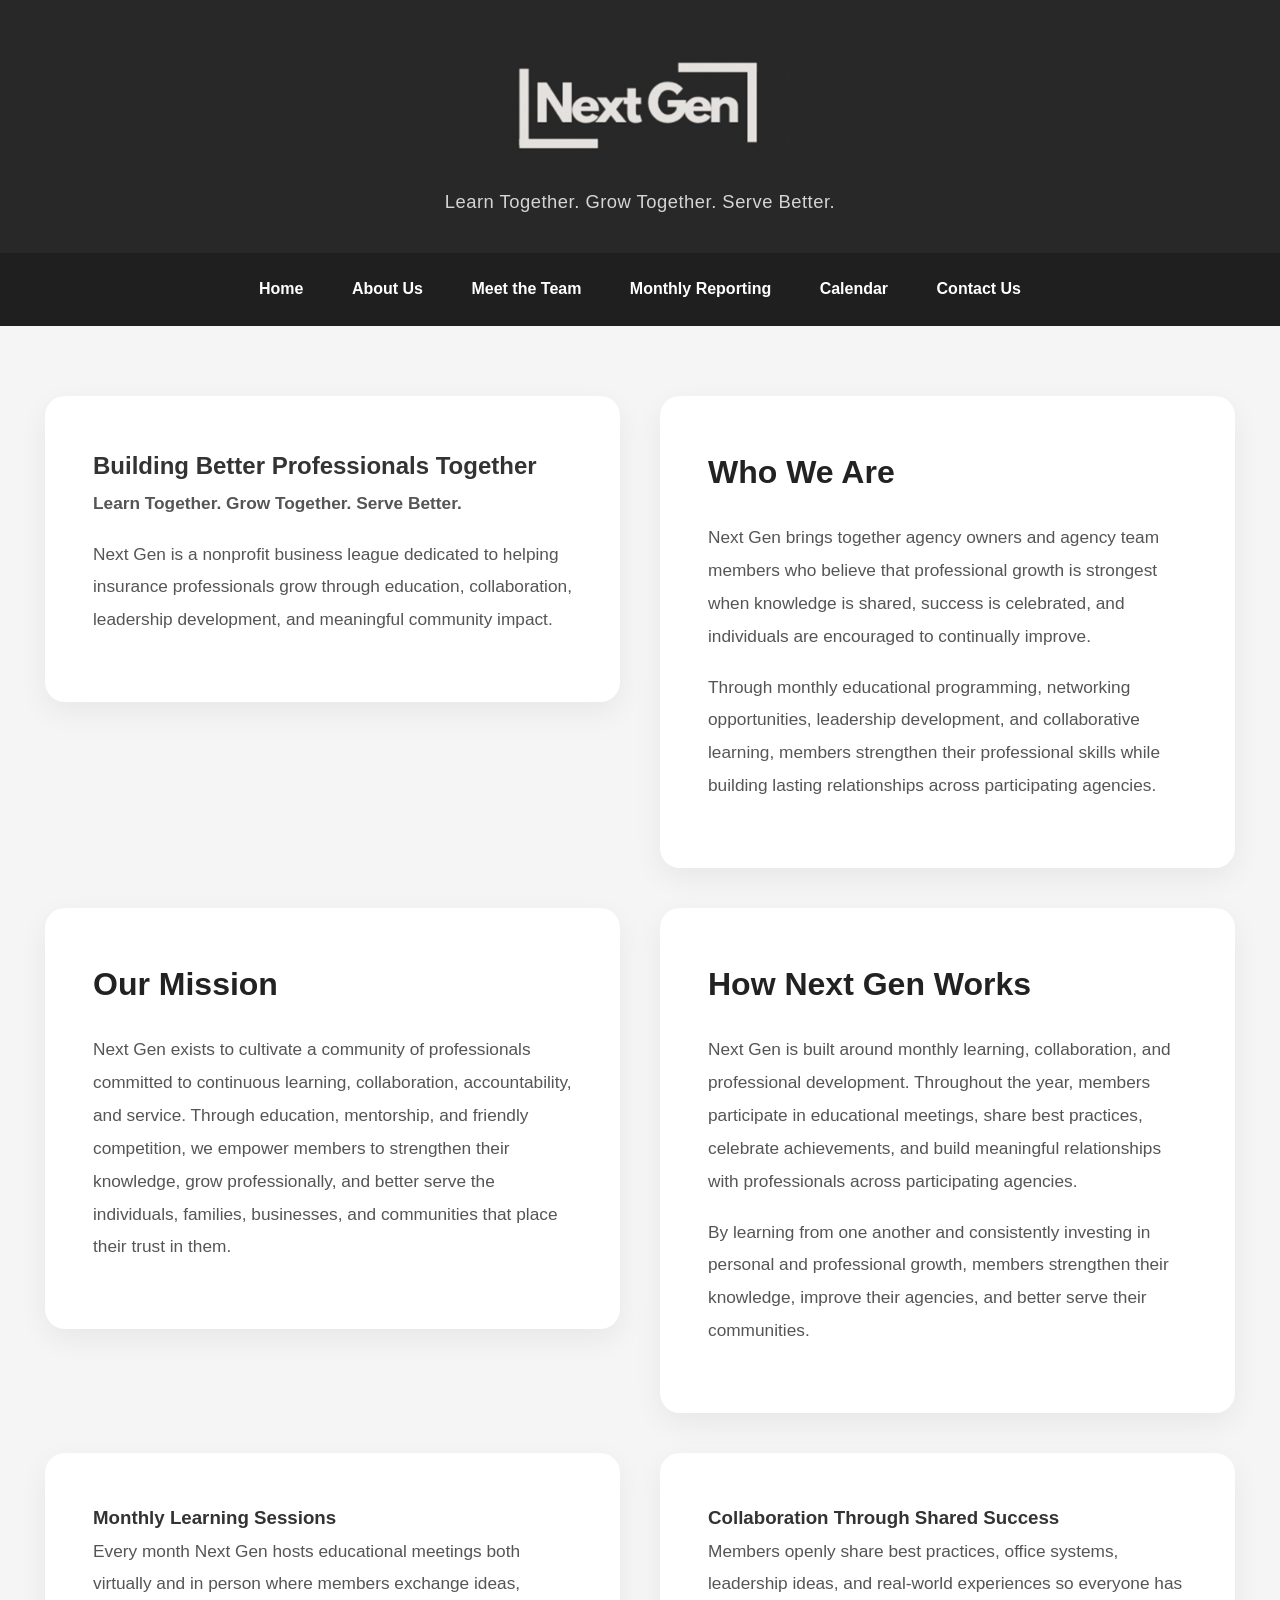
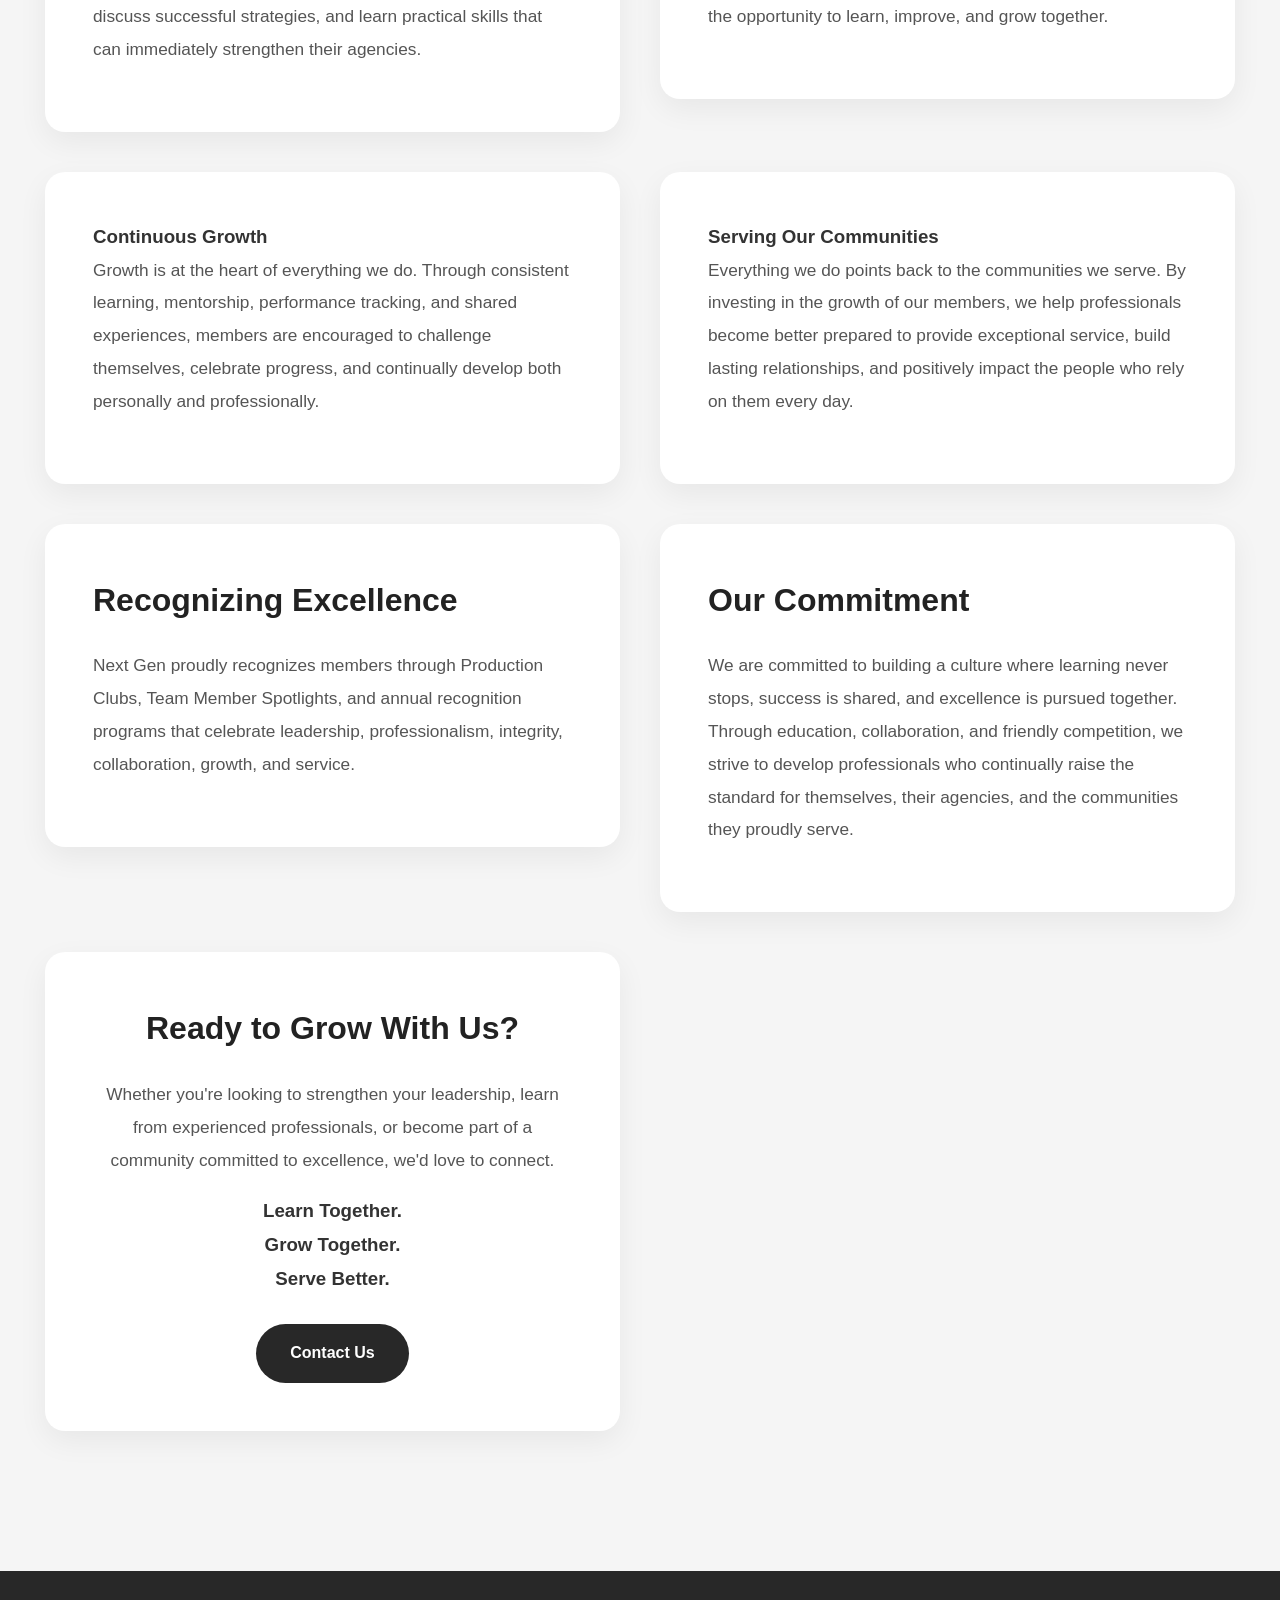
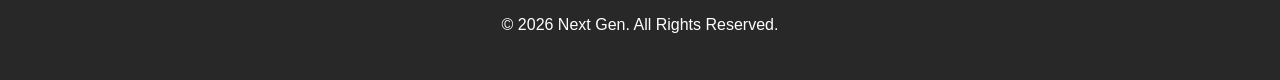
==== commit d6212e15: "Update about.html" ====
--- a/about.html
+++ b/about.html
@@ -25,9 +25,9 @@
 <section class="hero">
 
 <div class="card">
-<h1>About Next Gen</h1>
+<h1>Building Better Professionals Together</h1>
 <p><strong>Learn Together. Grow Together. Serve Better.</strong></p>
-<p>Next Gen is a nonprofit business league committed to helping insurance professionals develop through education, collaboration, leadership, friendly competition, and meaningful community impact.</p>
+<p>Next Gen is a nonprofit business league dedicated to helping insurance professionals grow through education, collaboration, leadership development, and meaningful community impact.</p>
 </div>
 
 <div class="card">
@@ -46,9 +46,17 @@
 
 <div class="card">
 <h2>How Next Gen Works</h2>
+
+<p>
+Next Gen is built around monthly learning, collaboration, and professional development. Throughout the year, members participate in educational meetings, share best practices, celebrate achievements, and build meaningful relationships with professionals across participating agencies.
+</p>
+
+<p>
+By learning from one another and consistently investing in personal and professional growth, members strengthen their knowledge, improve their agencies, and better serve their communities.
+</p>
+
 </div>
 
-<div class="bottom-cards">
 
 <div class="card">
 <h3>Monthly Learning Sessions</h3>
@@ -61,8 +69,15 @@
 </div>
 
 <div class="card">
-<h3>Friendly Competition</h3>
-<p>Healthy competition is a defining part of Next Gen. Through monthly Production Clubs, Team Member Spotlights, and organization-wide performance tracking, members celebrate achievement while encouraging one another to continually improve. The goal is not simply to compete—it is to inspire excellence across every participating agency.</p>
+
+<h3>Continuous Growth</h3>
+
+<p>
+
+Growth is at the heart of everything we do. Through consistent learning, mentorship, performance tracking, and shared experiences, members are encouraged to challenge themselves, celebrate progress, and continually develop both personally and professionally.
+
+</p>
+
 </div>
 
 <div class="card">
@@ -70,7 +85,6 @@
 <p>Everything we do points back to the communities we serve. By investing in the growth of our members, we help professionals become better prepared to provide exceptional service, build lasting relationships, and positively impact the people who rely on them every day.</p>
 </div>
 
-</div>
 
 <div class="card">
 <h2>Recognizing Excellence</h2>
--- a/style.css
+++ b/style.css
@@ -89,28 +89,41 @@
 /* ================= PAGE ================= */
 
 .hero{
-max-width:1500px;
-margin:auto;
-padding:70px 45px;
-display:grid;
-grid-template-columns:1.3fr 1fr;
-gap:40px;
-}
-
-/* LEFT COLUMN */
+
+    max-width:1400px;
+
+    margin:auto;
+
+    padding:70px 45px;
+
+    display:grid;
+
+    grid-template-columns:1fr 1fr;
+
+    gap:40px;
+
+    align-items:start;
+
+}
 
 .top-cards{
-display:flex;
-flex-direction:column;
-gap:40px;
-}
-
-/* RIGHT COLUMN */
+
+    display:flex;
+
+    flex-direction:column;
+
+    gap:40px;
+
+}
 
 .bottom-cards{
-display:flex;
-flex-direction:column;
-gap:40px;
+
+    display:flex;
+
+    flex-direction:column;
+
+    gap:40px;
+
 }
 
 /* ================= CARDS ================= */
@@ -200,3 +213,462 @@
 }
 
 }
+
+/* ================= TEAM PAGE ================= */
+
+.team-president{
+display:flex;
+justify-content:center;
+margin-bottom:70px;
+}
+
+.president-card{
+max-width:500px;
+text-align:center;
+}
+
+.team-grid{
+display:grid;
+grid-template-columns:repeat(auto-fit,minmax(300px,1fr));
+gap:35px;
+margin-bottom:60px;
+}
+
+.team-card{
+background:white;
+border-radius:20px;
+padding:35px;
+text-align:center;
+box-shadow:0 10px 30px rgba(0,0,0,.06);
+transition:.3s ease;
+}
+
+.team-card:hover{
+transform:translateY(-10px);
+box-shadow:0 18px 45px rgba(0,0,0,.12);
+}
+
+.team-card img{
+width:100%;
+aspect-ratio:1/1;
+object-fit:cover;
+border-radius:18px;
+margin-bottom:25px;
+}
+
+.team-card h2,
+.team-card h3{
+color:#222;
+margin-bottom:8px;
+}
+
+.team-card h2{
+font-size:2rem;
+}
+
+.team-card h3{
+font-size:1.7rem;
+}
+
+.team-card h4{
+font-size:1.1rem;
+font-weight:600;
+color:#666;
+margin-bottom:18px;
+}
+
+.location{
+color:#888;
+font-size:.95rem;
+font-weight:600;
+margin-bottom:18px;
+}
+
+.section-title{
+text-align:center;
+font-size:2.8rem;
+color:#222;
+margin:70px 0 35px;
+}
+
+.cta-card{
+text-align:center;
+margin-top:40px;
+}
+
+.cta-card h2{
+margin-bottom:15px;
+}
+
+.cta-card p{
+max-width:650px;
+margin:0 auto 25px;
+}
+
+@media(max-width:900px){
+
+.team-grid{
+grid-template-columns:1fr;
+}
+
+.president-card{
+max-width:100%;
+}
+
+.section-title{
+font-size:2rem;
+margin:50px 0 25px;
+}
+
+}
+
+/* ONLY TEAM PAGE */
+
+.team-grid{
+display:grid;
+grid-template-columns:repeat(3,1fr);
+gap:40px;
+margin-bottom:70px;
+}
+
+.team-president{
+display:flex;
+justify-content:center;
+margin-bottom:70px;
+}
+
+.president-card{
+max-width:500px;
+width:100%;
+}
+
+.team-card img{
+width:100%;
+aspect-ratio:1/1;
+object-fit:cover;
+border-radius:18px;
+margin-bottom:20px;
+}
+
+@media(max-width:1000px){
+
+.team-grid{
+grid-template-columns:1fr;
+}
+
+}
+/* ================= TEAM PAGE ================= */
+
+.team-page{
+max-width:1400px;
+margin:auto;
+padding:70px 40px;
+}
+
+.team-page .card{
+margin-bottom:50px;
+}
+
+.section-title{
+text-align:center;
+font-size:2.6rem;
+margin:70px 0 35px;
+color:#222;
+}
+
+.team-president{
+display:flex;
+justify-content:center;
+margin-bottom:70px;
+}
+
+.president-card{
+max-width:500px;
+width:100%;
+}
+
+.team-grid{
+display:grid;
+grid-template-columns:repeat(3,1fr);
+gap:35px;
+margin-bottom:70px;
+}
+
+.team-grid:last-of-type{
+grid-template-columns:repeat(2,1fr);
+max-width:850px;
+margin:0 auto 70px;
+}
+
+.team-card{
+background:white;
+border-radius:20px;
+padding:30px;
+text-align:center;
+box-shadow:0 10px 30px rgba(0,0,0,.08);
+transition:.3s;
+}
+
+.team-card:hover{
+transform:translateY(-8px);
+box-shadow:0 18px 40px rgba(0,0,0,.12);
+}
+
+.team-card img{
+width:100%;
+height:420px;
+object-fit:cover;
+border-radius:16px;
+margin-bottom:20px;
+}
+
+.team-card h2,
+.team-card h3{
+margin-bottom:8px;
+color:#222;
+}
+
+.team-card h4{
+color:#666;
+margin-bottom:15px;
+font-weight:600;
+}
+
+.location{
+font-size:.95rem;
+color:#888;
+margin-bottom:15px;
+}
+
+.cta-card{
+text-align:center;
+max-width:900px;
+margin:60px auto;
+}
+
+@media(max-width:1000px){
+
+.team-grid,
+.team-grid:last-of-type{
+grid-template-columns:1fr;
+max-width:100%;
+}
+
+.team-page{
+padding:45px 20px;
+}
+
+.president-card{
+max-width:100%;
+}
+
+}
+
+.instagram-qr{
+
+    width:240px;
+
+    max-width:100%;
+
+    display:block;
+
+    margin:25px auto;
+
+    border-radius:14px;
+
+    transition:transform .25s ease;
+
+}
+
+.instagram-qr:hover{
+
+    transform:scale(1.05);
+
+    cursor:pointer;
+
+}
+
+.contact-grid{
+
+    display:grid;
+
+    grid-template-columns:repeat(3,1fr);
+
+    gap:30px;
+
+    margin:40px 0;
+
+}
+
+@media(max-width:900px){
+
+.contact-grid{
+
+    grid-template-columns:1fr;
+
+}
+
+}
+
+.two-column{
+    display:grid;
+    grid-template-columns:repeat(2,1fr);
+    gap:35px;
+    margin-bottom:40px;
+}
+
+@media(max-width:900px){
+    .two-column{
+        grid-template-columns:1fr;
+    }
+}
+
+/* ================= MONTHLY HOURS PAGE ================= */
+
+.hours-hero{
+    min-height:75vh;
+    display:flex;
+    justify-content:center;
+    align-items:center;
+    padding:60px 20px;
+}
+
+.hours-card{
+    max-width:800px;
+    width:100%;
+    background:white;
+    padding:55px;
+    border-radius:20px;
+    text-align:center;
+    box-shadow:0 10px 30px rgba(0,0,0,.08);
+}
+
+.hours-card h1{
+    color:#222;
+    font-size:2.8rem;
+    margin-bottom:20px;
+}
+
+.hours-description{
+    color:#555;
+    font-size:1.08rem;
+    line-height:1.9;
+    margin-bottom:35px;
+}
+
+.submit-btn{
+    display:inline-block;
+    background:#282828;
+    color:white;
+    text-decoration:none;
+    padding:16px 36px;
+    border-radius:999px;
+    font-weight:bold;
+    transition:.25s;
+}
+
+.submit-btn:hover{
+    background:#111;
+}
+
+@media(max-width:900px){
+
+.hours-card{
+    padding:35px 25px;
+}
+
+.hours-card h1{
+    font-size:2.1rem;
+}
+
+.hours-description{
+    font-size:1rem;
+}
+
+}
+
+/* ================= CALENDAR PAGE ================= */
+
+.calendar-card{
+
+    max-width:1300px;
+
+    width:100%;
+
+    background:white;
+
+    padding:40px;
+
+    border-radius:20px;
+
+    text-align:center;
+
+    box-shadow:0 10px 30px rgba(0,0,0,.08);
+
+}
+
+.calendar-card h1{
+
+    color:#222;
+
+    font-size:2.8rem;
+
+    margin-bottom:20px;
+
+}
+
+.calendar-card p{
+
+    color:#555;
+
+    font-size:1.08rem;
+
+    line-height:1.9;
+
+    margin-bottom:30px;
+
+    max-width:900px;
+
+    margin-left:auto;
+
+    margin-right:auto;
+
+}
+
+.calendar-frame{
+
+    width:100%;
+
+    height:750px;
+
+    border:none;
+
+    border-radius:16px;
+
+    overflow:hidden;
+
+    box-shadow:0 6px 20px rgba(0,0,0,.08);
+
+}
+
+@media(max-width:900px){
+
+.calendar-card{
+
+    padding:25px;
+
+}
+
+.calendar-card h1{
+
+    font-size:2.1rem;
+
+}
+
+.calendar-frame{
+
+    height:600px;
+
+}
+
+}
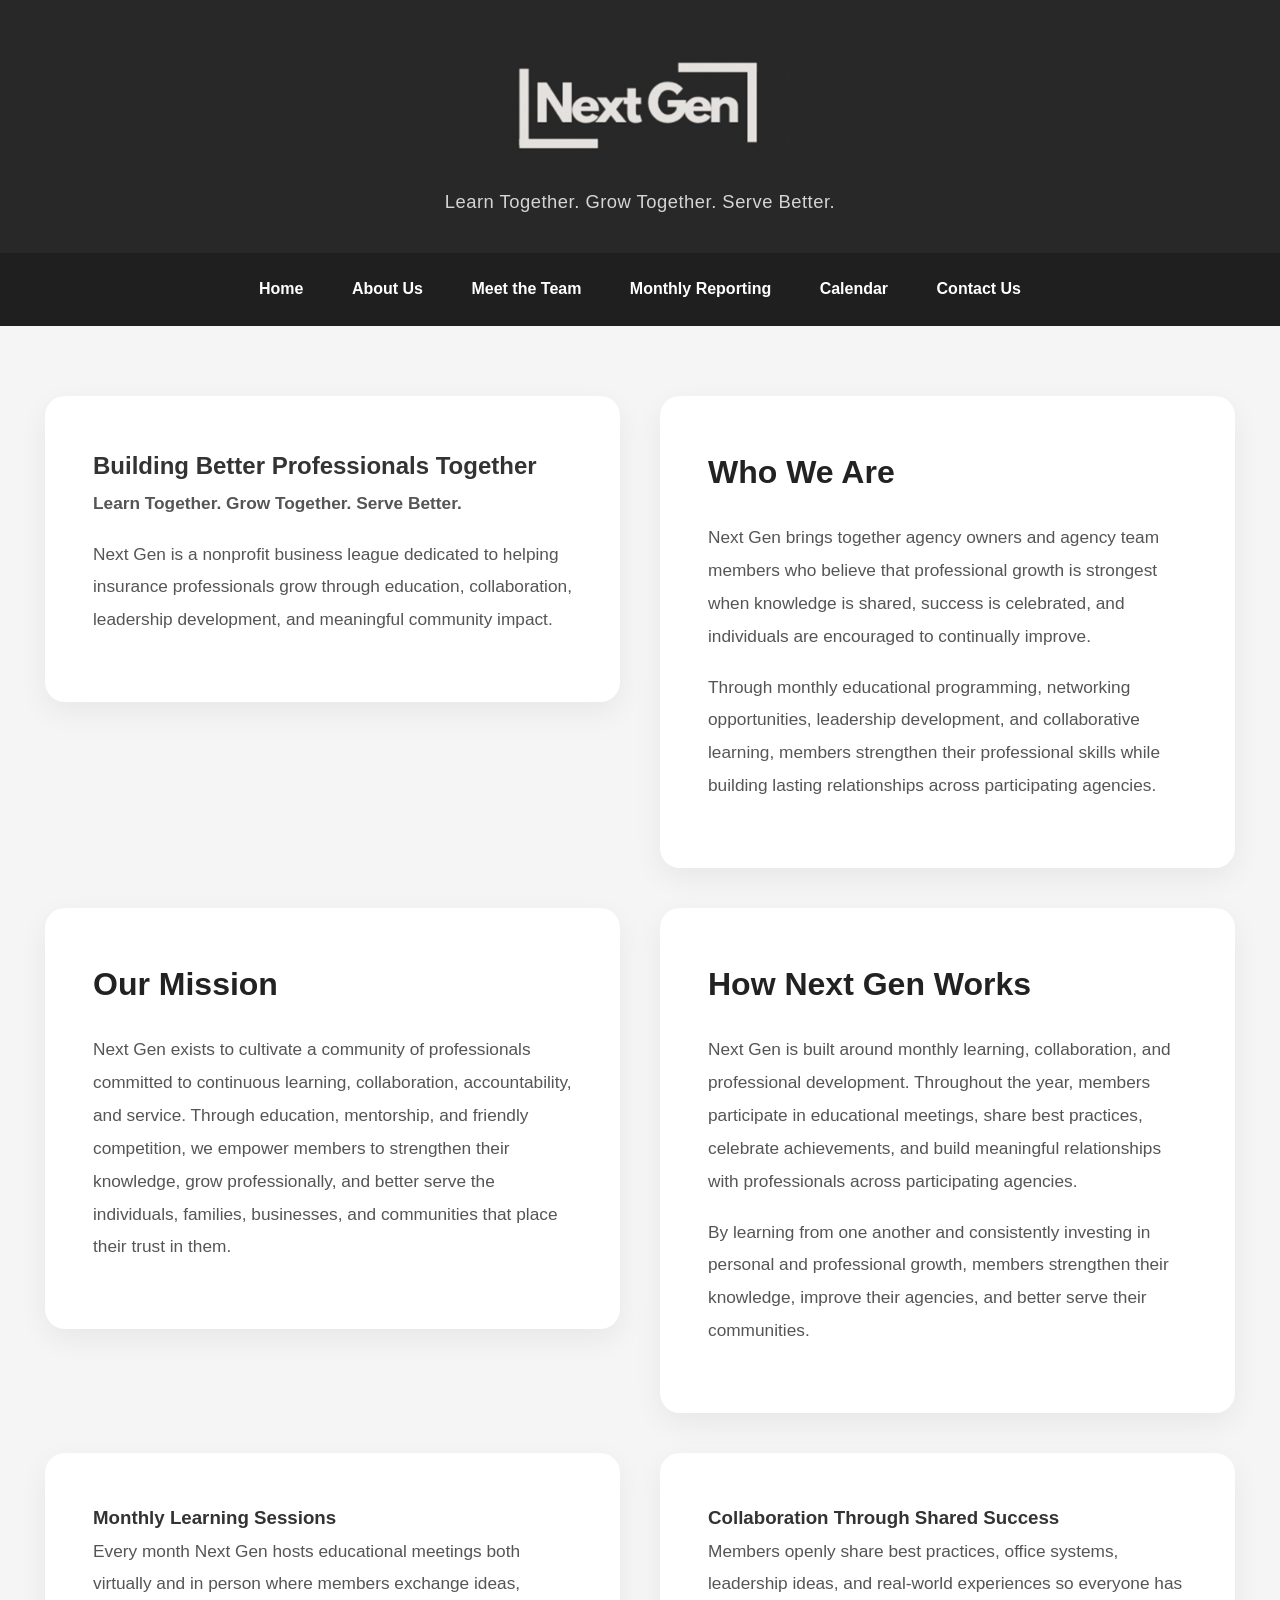
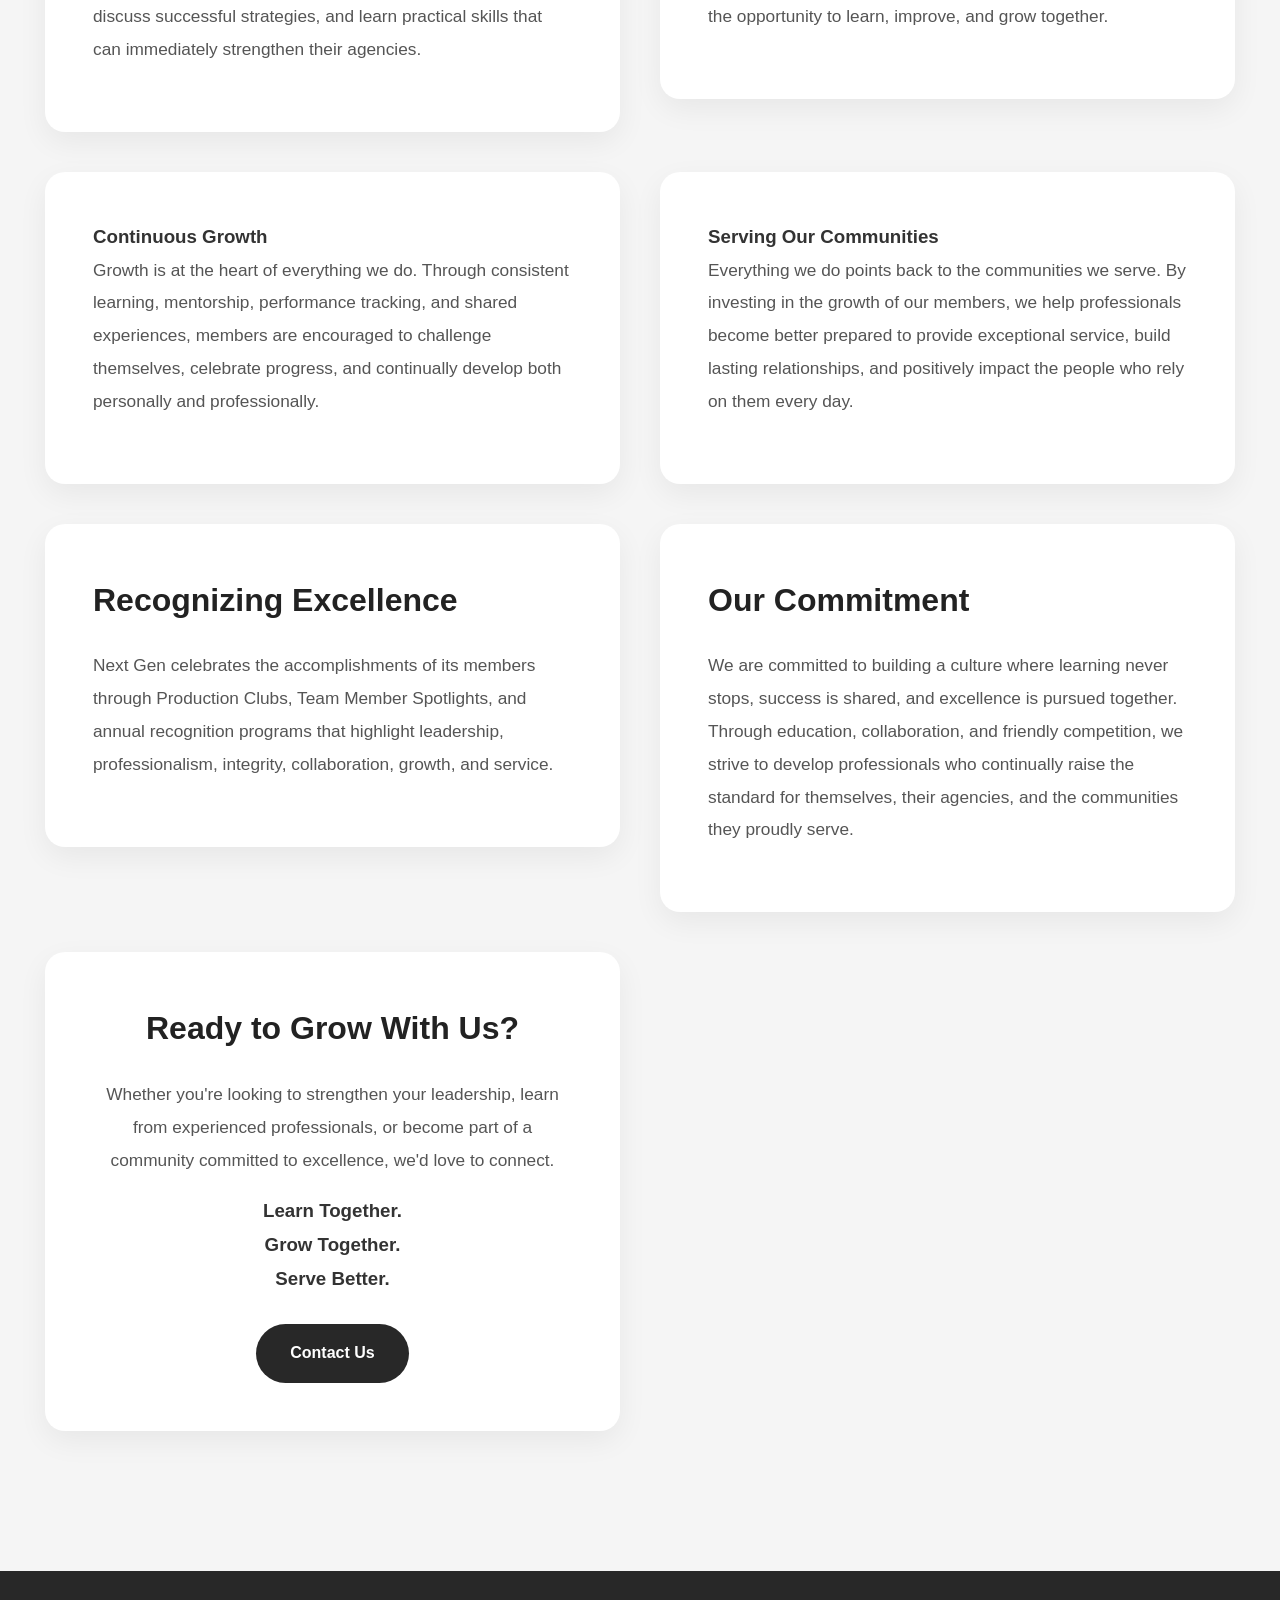
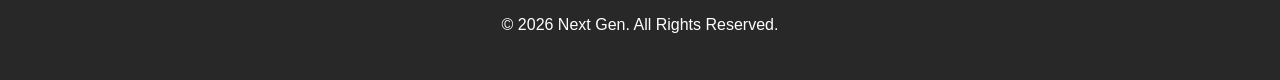
==== commit 5479d646: "Update about.html" ====
--- a/about.html
+++ b/about.html
@@ -88,7 +88,7 @@
 
 <div class="card">
 <h2>Recognizing Excellence</h2>
-<p>Next Gen proudly recognizes members through Production Clubs, Team Member Spotlights, and annual recognition programs that celebrate leadership, professionalism, integrity, collaboration, growth, and service.</p>
+<p>Next Gen celebrates the accomplishments of its members through Production Clubs, Team Member Spotlights, and annual recognition programs that highlight leadership, professionalism, integrity, collaboration, growth, and service.</p>
 </div>
 
 <div class="card">
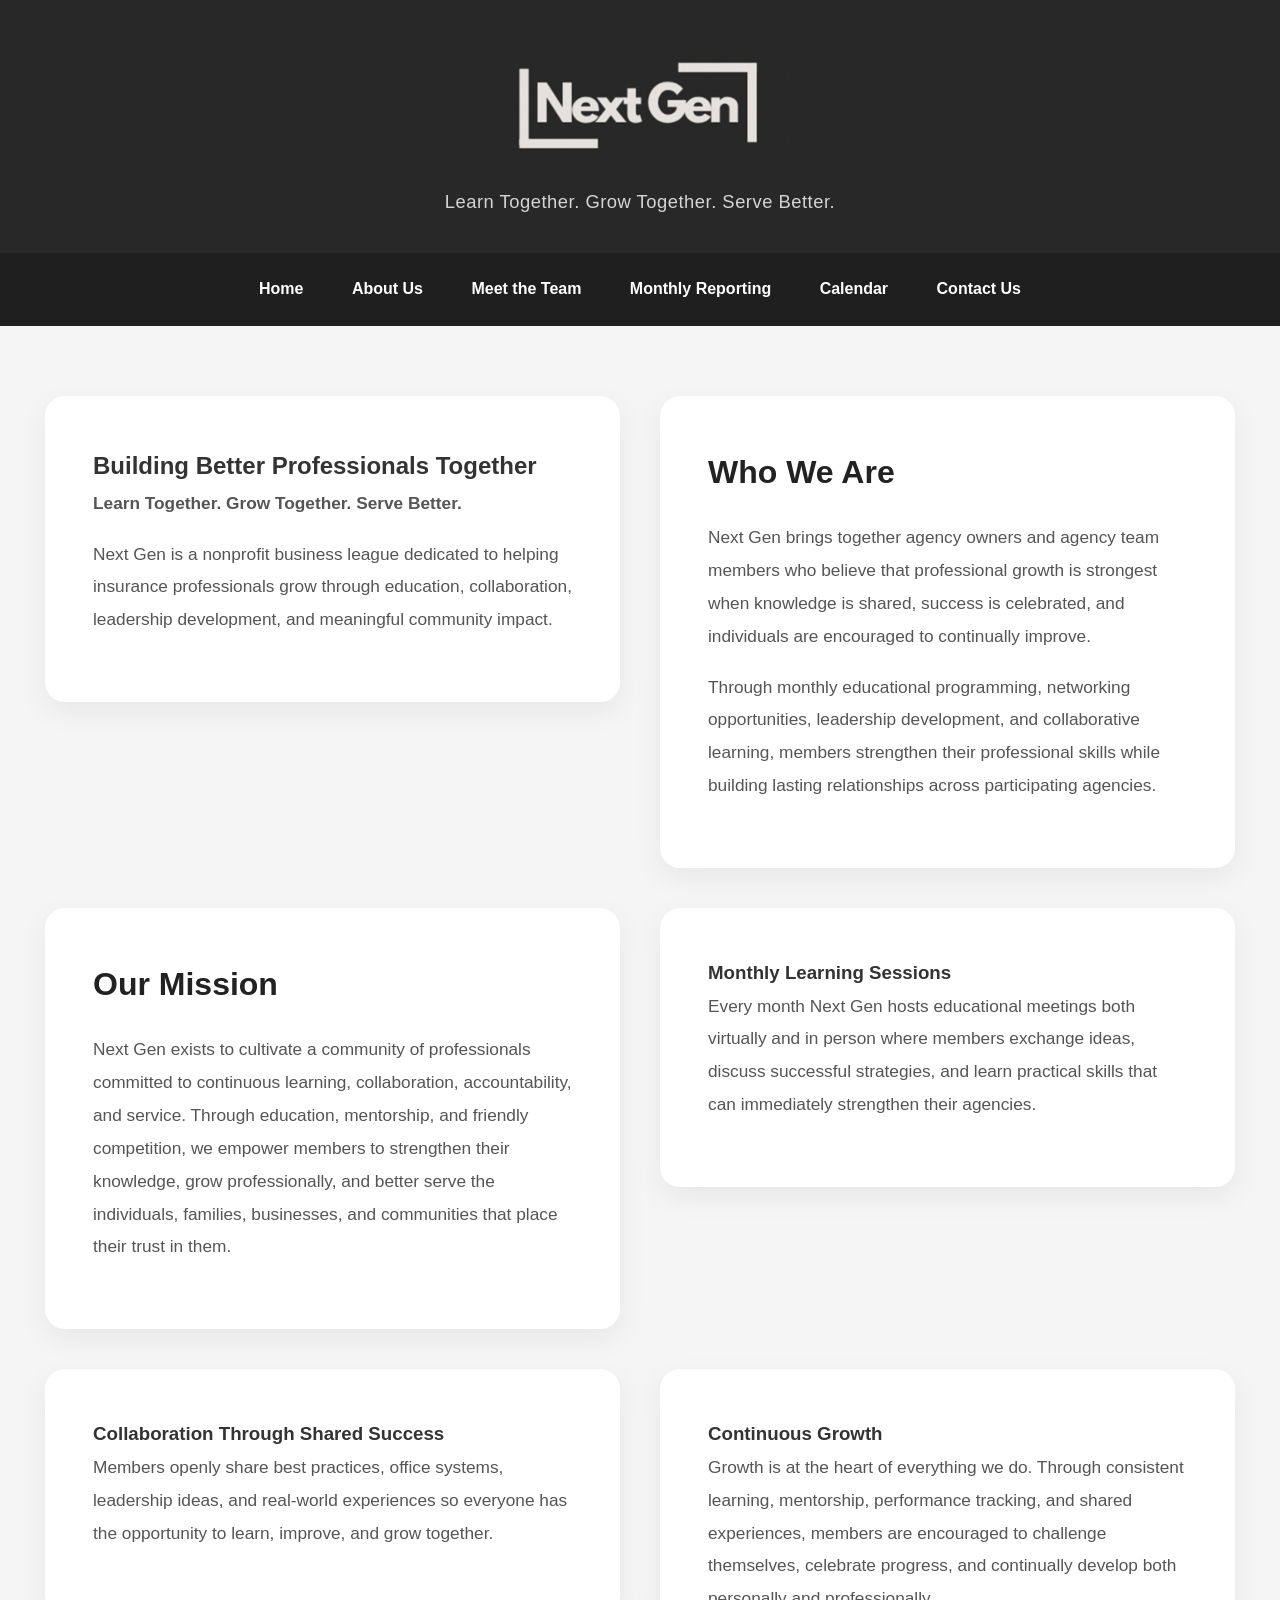
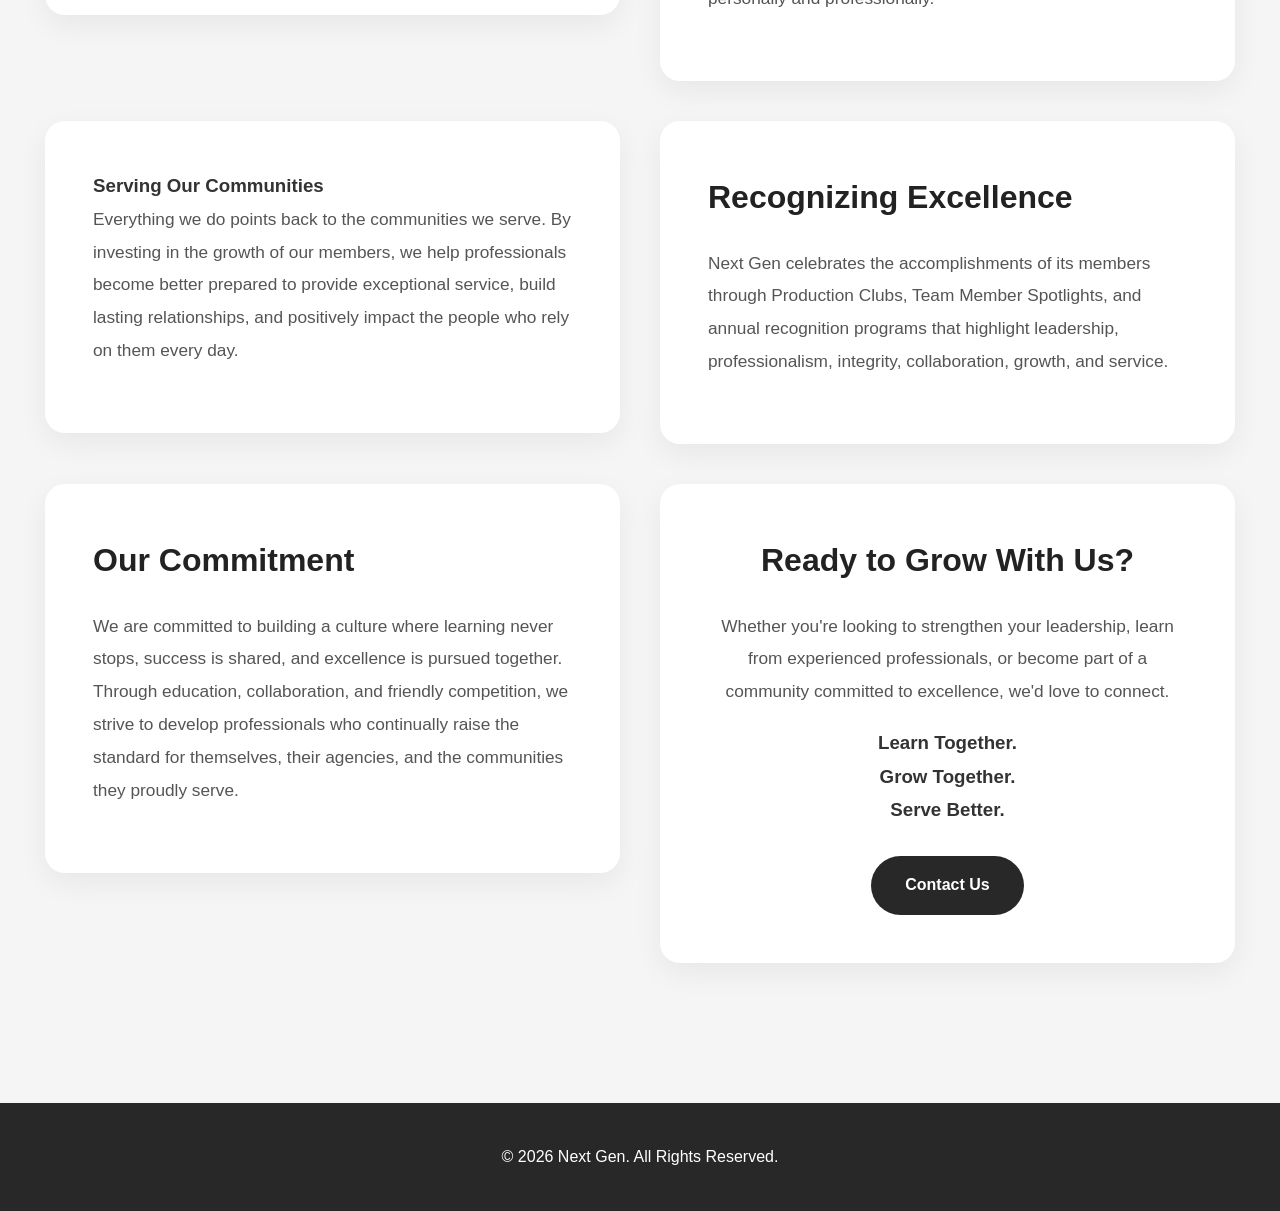
==== commit e256b344: "Update about.html" ====
--- a/about.html
+++ b/about.html
@@ -41,19 +41,6 @@
 <h2>Our Mission</h2>
 
 <p>Next Gen exists to cultivate a community of professionals committed to continuous learning, collaboration, accountability, and service. Through education, mentorship, and friendly competition, we empower members to strengthen their knowledge, grow professionally, and better serve the individuals, families, businesses, and communities that place their trust in them.</p>
-
-</div>
-
-<div class="card">
-<h2>How Next Gen Works</h2>
-
-<p>
-Next Gen is built around monthly learning, collaboration, and professional development. Throughout the year, members participate in educational meetings, share best practices, celebrate achievements, and build meaningful relationships with professionals across participating agencies.
-</p>
-
-<p>
-By learning from one another and consistently investing in personal and professional growth, members strengthen their knowledge, improve their agencies, and better serve their communities.
-</p>
 
 </div>
 
